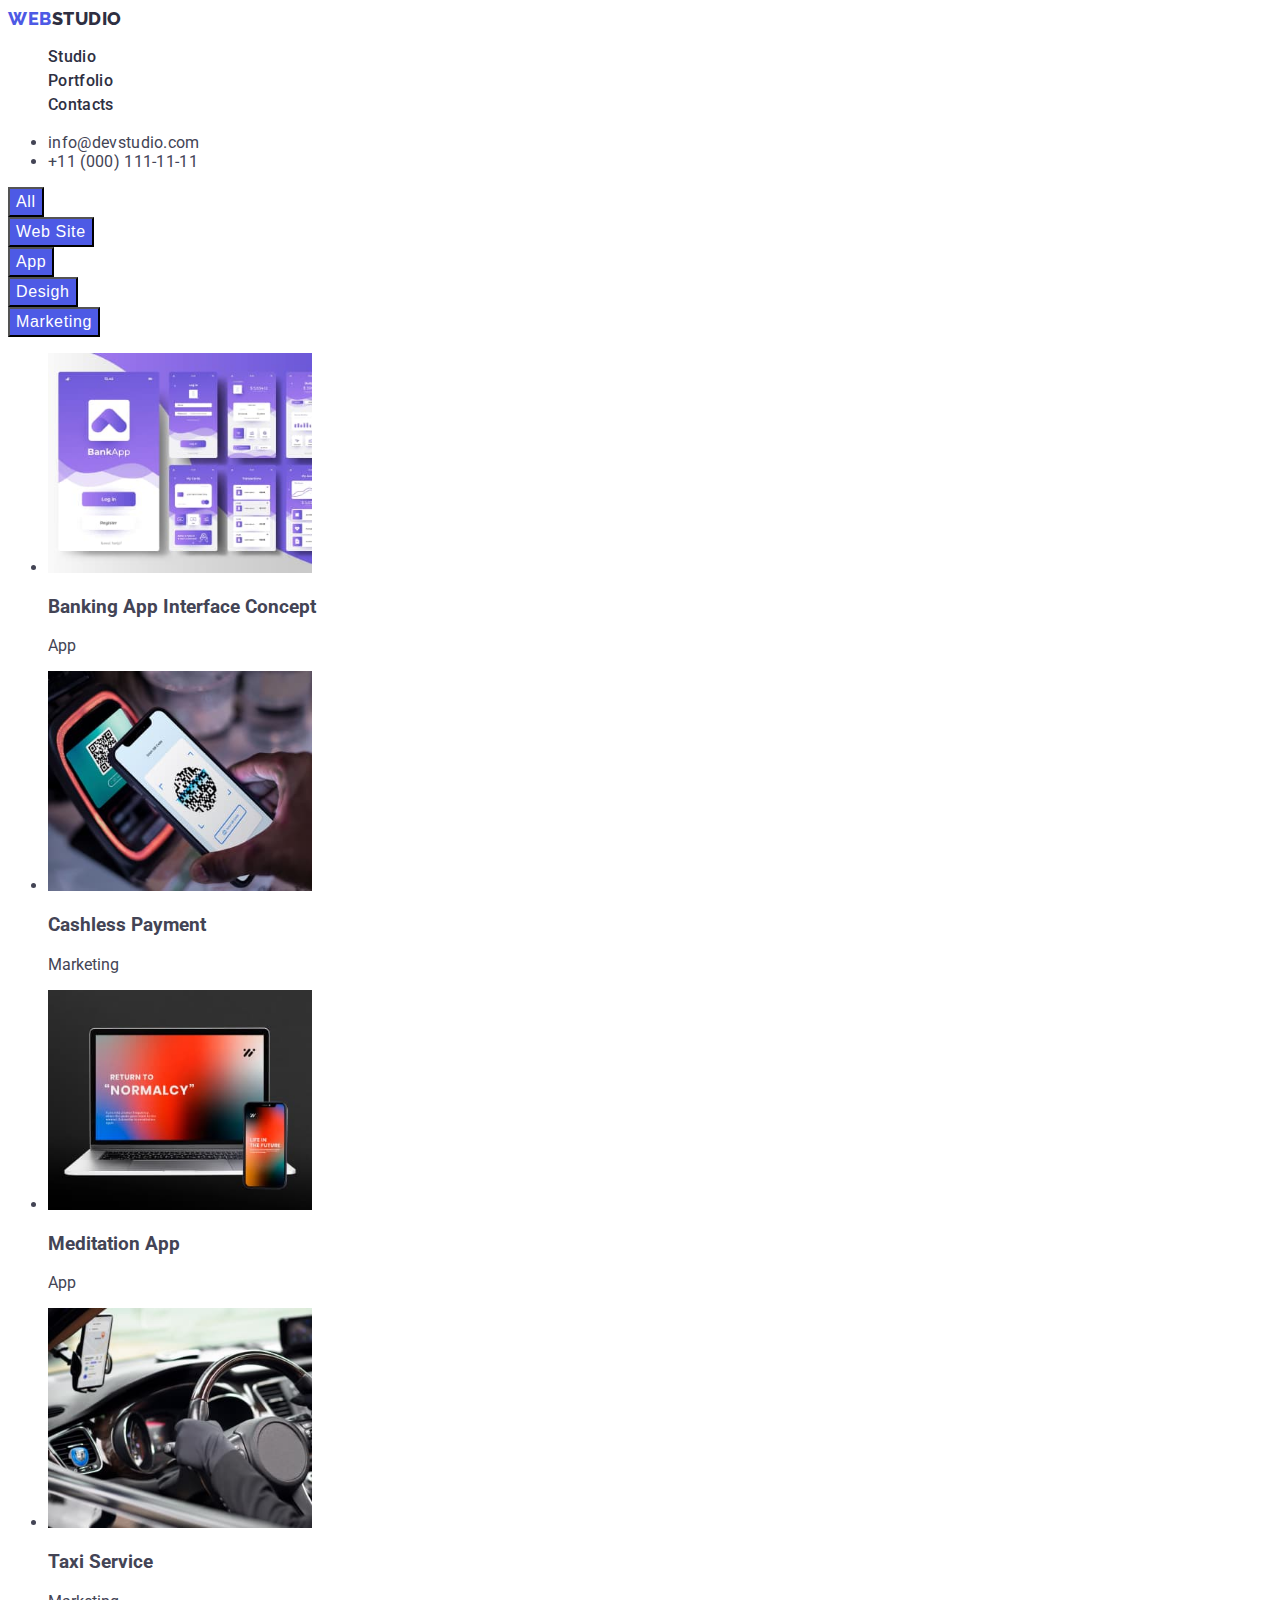
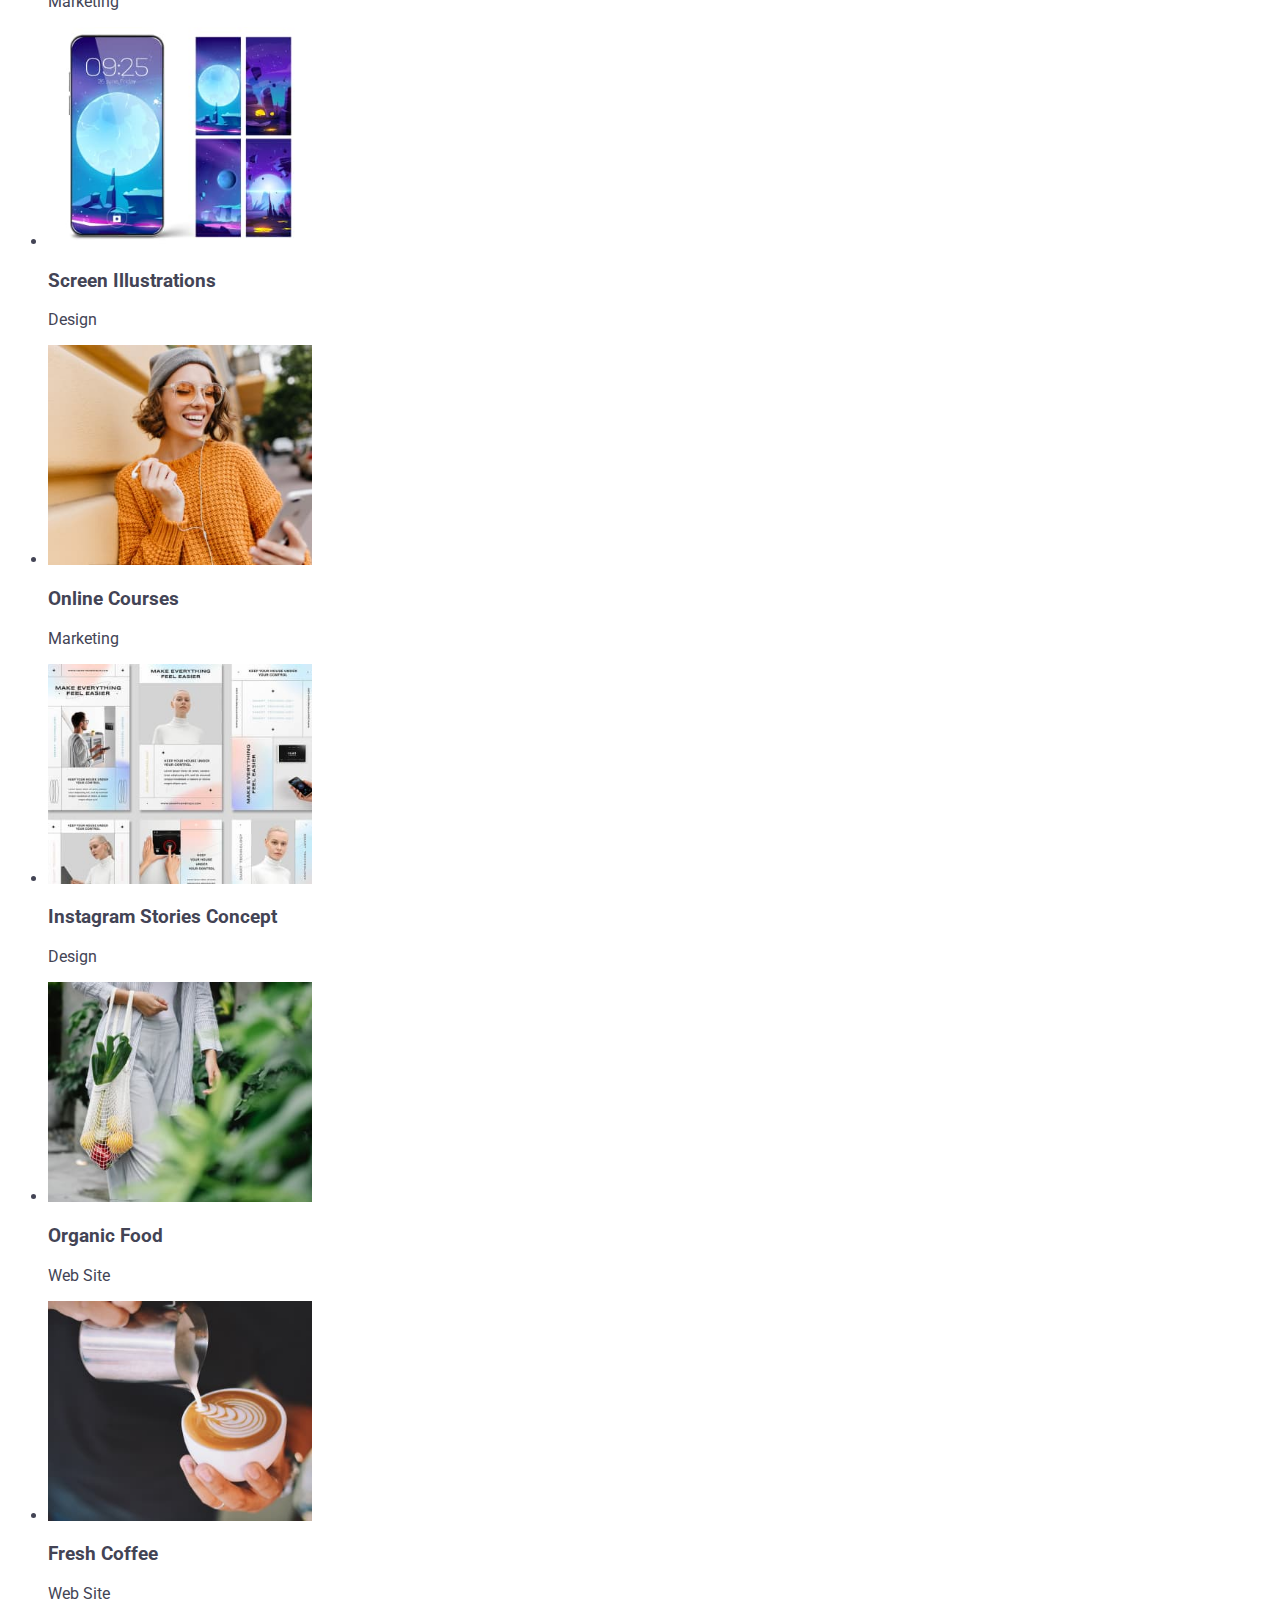
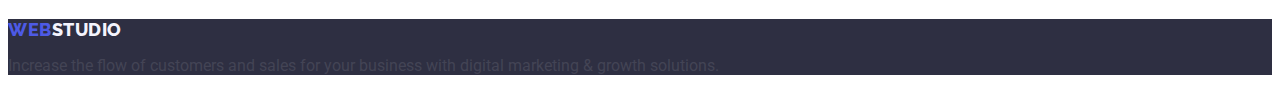
==== portfolio.html @ 15b2c668 "almost_done..." ====
<!DOCTYPE html>
<html lang="en">
  <head>
    <meta charset="UTF-8" />
    <meta http-equiv="X-UA-Compatible" content="IE=edge" />
    <meta name="viewport" content="width=device-width, initial-scale=1.0" />
    <title>Portfolio</title>
    <link rel="preconnect" href="https://fonts.googleapis.com" />
    <link rel="preconnect" href="https://fonts.gstatic.com" crossorigin />
    <link
      href="https://fonts.googleapis.com/css2?family=Raleway:wght@800&family=Roboto:wght@400;500;700&display=swap"
      rel="stylesheet"
    />
    <link rel="stylesheet" href="css/styles.css" />
  </head>
  <body>
    <!-- header section -->
    <header class="page-header">
      <nav class="navigation">
        <a class="logo link" href="./index.html"
          >Web<span class="logo_1">Studio</span></a
        >
        <ul class="list">
          <li>
            <a class="list_part link" href="http://127.0.0.1:5500/index.html"
              >Studio</a
            >
          </li>
          <li>
            <a
              class="list_part link"
              href="http://127.0.0.1:5500/portfolio.html"
              >Portfolio</a
            >
          </li>
          <li>
            <a class="list_part link" href="">Contacts</a>
          </li>
        </ul>
      </nav>
      <address class="addresses list">
        <ul>
          <li>
            <a class="menu-link link" href="mailto:info@devstudio.com"
              >info@devstudio.com</a
            >
          </li>
          <li>
            <a class="menu-link link" href="tel:+110001111111"
              >+11 (000) 111-11-11</a
            >
          </li>
        </ul>
      </address>
    </header>
    <main>
      <!-- Filter section -->
      <section class="list">
        <h1 href="#" hidden>Portfolio</h1>
        <li><button class="modal-open-btn" type="button">All</button></li>
        <li><button class="modal-open-btn" type="button">Web Site</button></li>
        <li><button class="modal-open-btn" type="button">App</button></li>
        <li><button class="modal-open-btn" type="button">Desigh</button></li>
        <li><button class="modal-open-btn" type="button">Marketing</button></li>

        <ul>
          <li>
            <img width="264" src="images/images_1.jpg" alt="Bank App" />
            <h3>Banking App Interface Concept</h3>
            <p>App</p>
          </li>
          <li>
            <img width="264" src="images/images_2.jpg" alt="Payment" />
            <h3>Cashless Payment</h3>
            <p>Marketing</p>
          </li>
          <li>
            <img width="264" src="images/images_3.jpg" alt="Meditation App" />
            <h3>Meditation App</h3>
            <p>App</p>
          </li>
        </ul>

        <ul>
          <li>
            <img width="264" src="images/img_1.jpg" alt="Taxi" />
            <h3>Taxi Service</h3>
            <p>Marketing</p>
          </li>
          <li>
            <img width="264" src="images/img_2.jpg" alt="Screen" />
            <h3>Screen Illustrations</h3>
            <p>Design</p>
          </li>
          <li>
            <img width="264" src="images/img_3.jpg" alt="Courses" />
            <h3>Online Courses</h3>
            <p>Marketing</p>
          </li>
        </ul>

        <ul>
          <li>
            <img width="264" src="images/imag_1.jpg" alt="Inst stories" />
            <h3>Instagram Stories Concept</h3>
            <p>Design</p>
          </li>
          <li>
            <img width="264" src="images/imag_2.jpg" alt="Food" />
            <h3>Organic Food</h3>
            <p>Web Site</p>
          </li>
          <li>
            <img width="264" src="images/imag_3.jpg" alt="Coffee" />
            <h3>Fresh Coffee</h3>
            <p>Web Site</p>
          </li>
        </ul>
      </section>
    </main>
    <!-- footer -->
    <footer class="footer">
      <a class="logo link" href="./index.html"
        >Web<span class="logo_1 logo_11">Studio</span></a>
      <p>
        Increase the flow of customers and sales for your business with digital
        marketing & growth solutions.
      </p>
    </footer>
  </body>
</html>
---- css/styles.css ----
:root {
  --secondaty-font-family: "Raleway", sans-serif;
  --main-font-family: "Roboto", sans-serif;
}
.list_part {
  text-decoration: none;
  font-family: var(--main-font-family);
  letter-spacing: 0.02em;
  font-weight: 500;
  font-size: 16px;
  line-height: 1.5;
  letter-spacing: 0.02em;
  color: #2e2f42;
}
.link {
  text-decoration: none;
}
.list {
  list-style: none;
}
.modal-open-btn {
  cursor: pointer;
  background: #4d5ae5;
  --main-font-family: "Roboto", sans-serif;
  font-weight: 500;
  font-size: 16px;
  line-height: 1.5;
  letter-spacing: 0.04em;
  color: #ffffff;
}


.logo {
  color: #4d5ae5;
  font-family: var(--secondaty-font-family);
  font-weight: 800;
  font-size: 18px;
  line-height: 1.17;
  letter-spacing: 0.03em;
  text-decoration: none;
  text-transform: uppercase;
}
.logo_1 {
  font-family: var(--secondaty-font-family);
  font-weight: 800;
  font-size: 18px;
  line-height: 1.17;
  letter-spacing: 0.03em;
  color: #2E2F42
}
.logo_11 {
  color: #f4f4fd
}
.menu-link {
  font-family: var(--main-font-family);
  letter-spacing: 0.02em;
  font-weight: 400;
  font-size: 16px;
  line-height: 1.5
  list-style none;
  color: #434455;
} 
.list_part:hover,
.list_part:focus {
  color: #404bbf;
}

.menu-link:hover,
.menu-link:focus {
  color: #404bbf;
}
body {
  font-family: "Roboto", sans-serif;
  color: #434455;
  background-color: #ffffff;
}

.modal-open-btn:focus,
.modal-open-btn:hover {
  background: #404bbf;
}
.addresses {
  font-style: normal;
}
.title {
  background-color:#2e2f42
}
.title-head {
  font-size: 56px;
  line-height: 1.07;
  text-align: center;
  letter-spacing: 0.02em;
  color: #ffffff;
}
.studio-item {
  font-weight: 500;
  font-size: 20px;
  line-height: 1.2;
  letter-spacing: 0.02em;
  color:#2e2f42
}
.studio-list {
  font-size: 16px;
  line-height: 1.5;
  letter-spacing: 0.02em;
}
.doing {
  font-size: 36px;
  line-height: 1.11;
  text-align: center;
  letter-spacing: 0.02em;
  text-transform: capitalize;
  color: #2e2f42;
}
.team_section {
  background-color: #F4F4FD
}
.team_item {
  font-size: 36px;
  text-align: center;
  letter-spacing: 0.02em;
  text-transform: capitalize;
  line-height: 1.11;
  color: #2e2f42;
}
.team_list {
  background-color: #FFFFFF
}
.footer {
  background-color: #2e2f42;
}
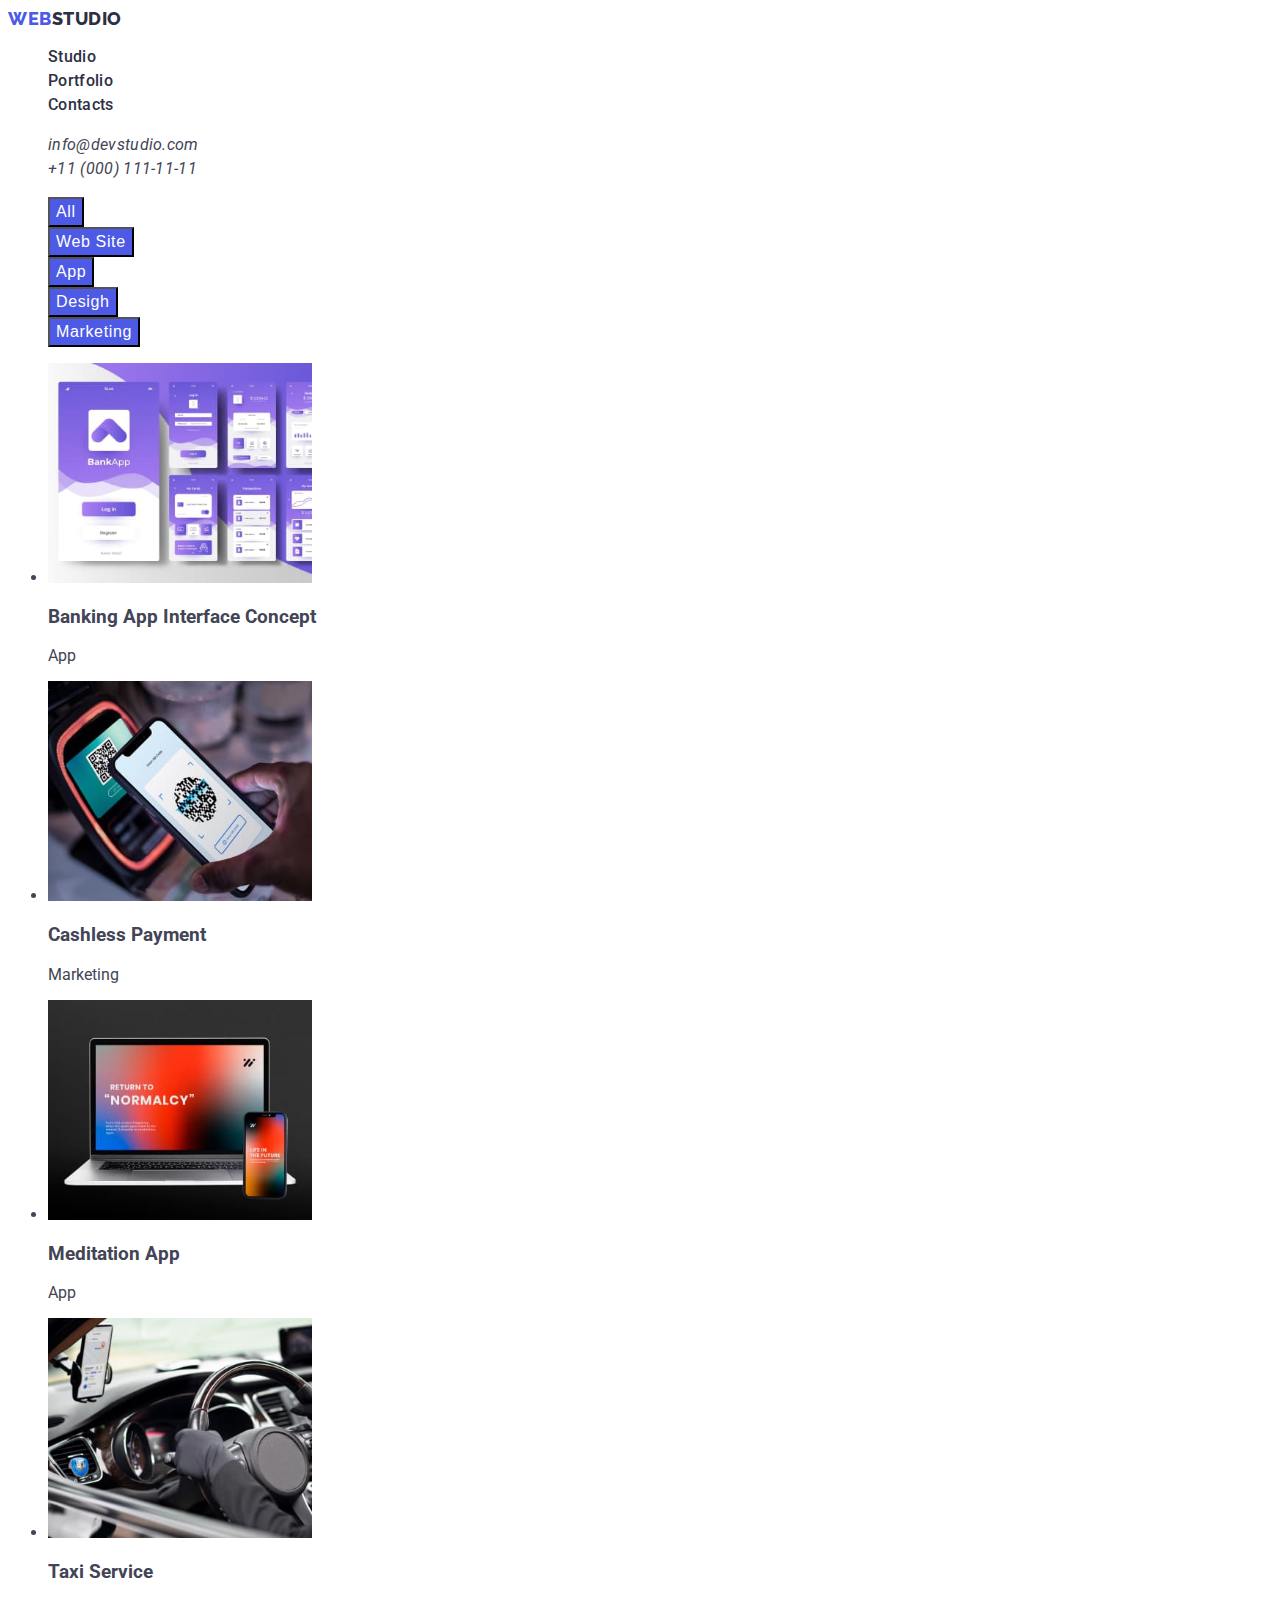
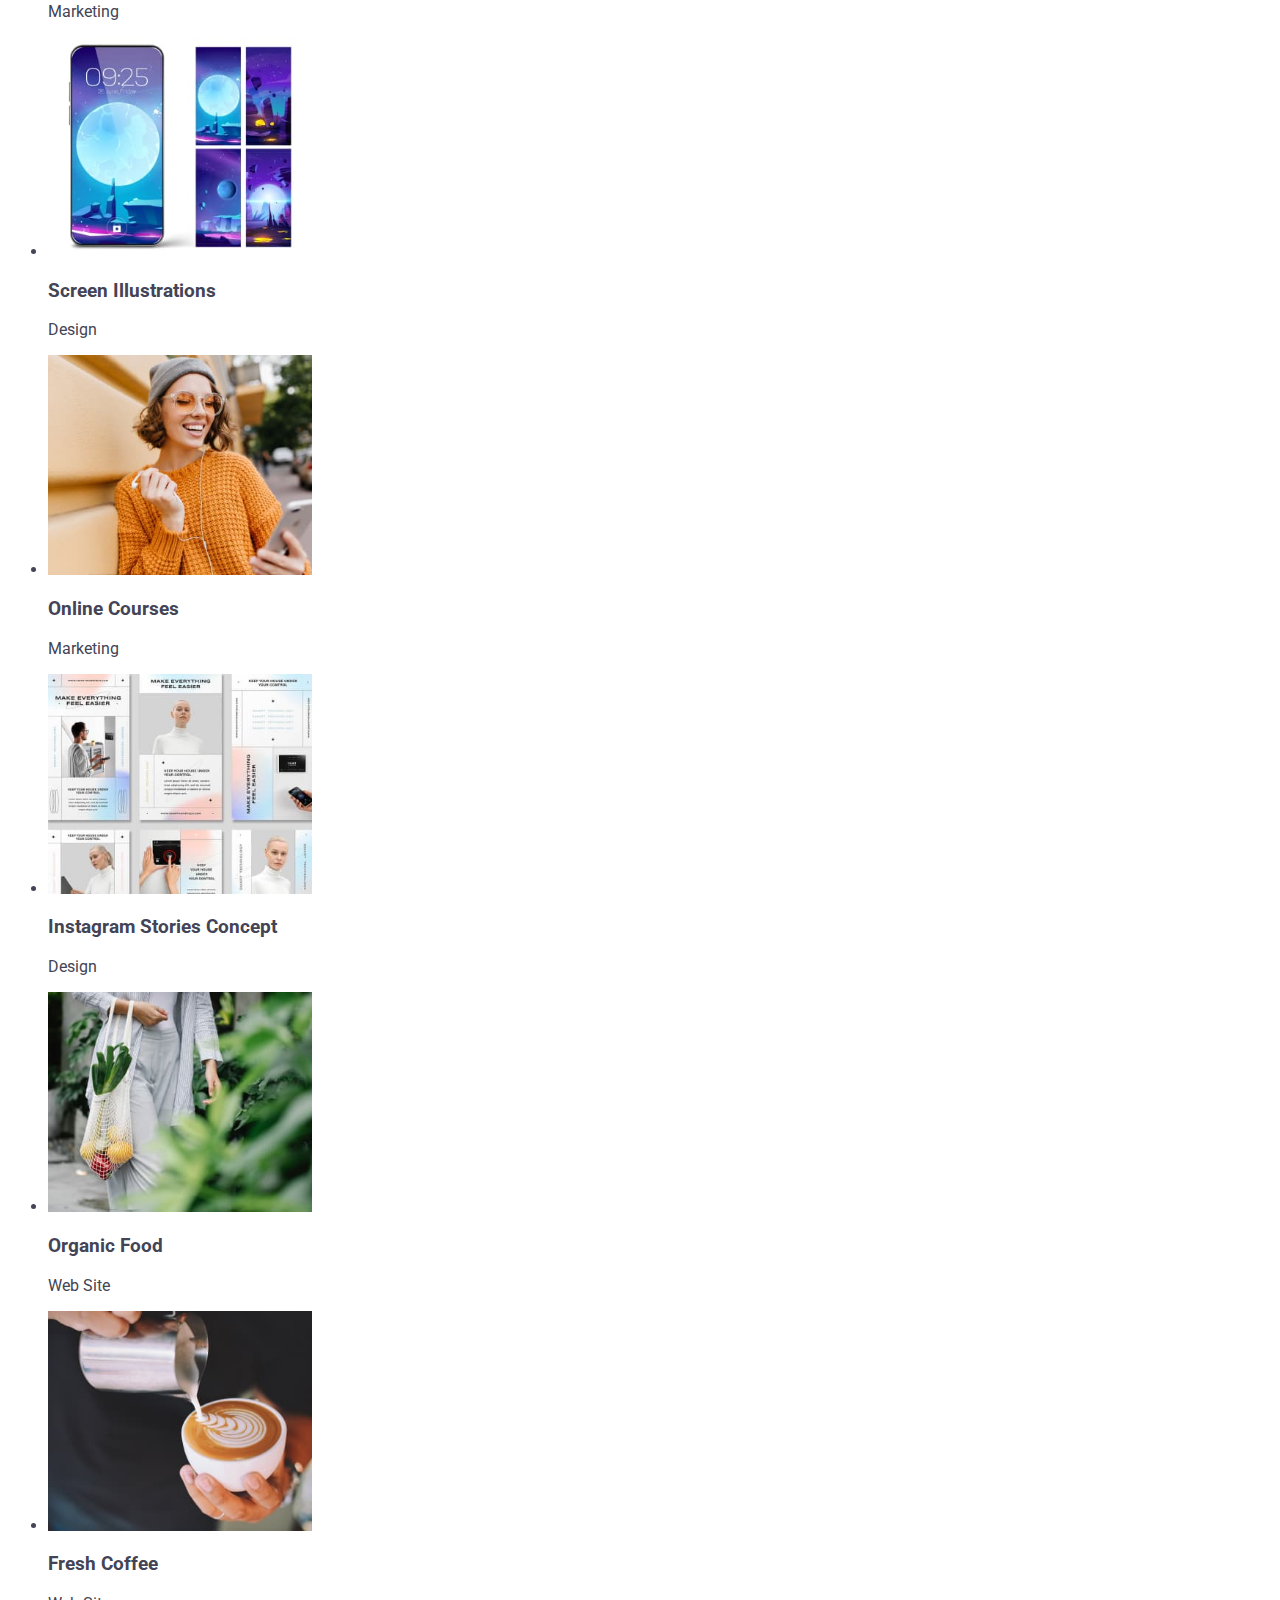
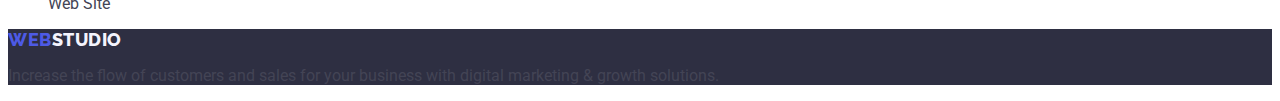
==== commit 0f33a421: "02.05.23 update" ====
--- a/portfolio.html
+++ b/portfolio.html
@@ -18,18 +18,18 @@
     <header class="page-header">
       <nav class="navigation">
         <a class="logo link" href="./index.html"
-          >Web<span class="logo_1">Studio</span></a
+          >Web<span class="logo_t">Studio</span></a
         >
         <ul class="list">
           <li>
-            <a class="list_part link" href="http://127.0.0.1:5500/index.html"
+            <a class="list_part link" href="./index.html"
               >Studio</a
             >
           </li>
           <li>
             <a
               class="list_part link"
-              href="http://127.0.0.1:5500/portfolio.html"
+              href="./portfolio.html"
               >Portfolio</a
             >
           </li>
@@ -38,14 +38,14 @@
           </li>
         </ul>
       </nav>
-      <address class="addresses list">
-        <ul>
-          <li>
+      <address>
+        <ul class="list">
+          <li class="list">
             <a class="menu-link link" href="mailto:info@devstudio.com"
               >info@devstudio.com</a
             >
           </li>
-          <li>
+          <li class="list">
             <a class="menu-link link" href="tel:+110001111111"
               >+11 (000) 111-11-11</a
             >
@@ -57,12 +57,13 @@
       <!-- Filter section -->
       <section class="list">
         <h1 href="#" hidden>Portfolio</h1>
+      <ul class="list">
         <li><button class="modal-open-btn" type="button">All</button></li>
         <li><button class="modal-open-btn" type="button">Web Site</button></li>
         <li><button class="modal-open-btn" type="button">App</button></li>
         <li><button class="modal-open-btn" type="button">Desigh</button></li>
         <li><button class="modal-open-btn" type="button">Marketing</button></li>
-
+      </ul>
         <ul>
           <li>
             <img width="264" src="images/images_1.jpg" alt="Bank App" />
@@ -121,7 +122,7 @@
     <!-- footer -->
     <footer class="footer">
       <a class="logo link" href="./index.html"
-        >Web<span class="logo_1 logo_11">Studio</span></a>
+        >Web<span class="logo_t logo_b">Studio</span></a>
       <p>
         Increase the flow of customers and sales for your business with digital
         marketing & growth solutions.
--- a/css/styles.css
+++ b/css/styles.css
@@ -29,7 +29,6 @@
   color: #ffffff;
 }
 
-
 .logo {
   color: #4d5ae5;
   font-family: var(--secondaty-font-family);
@@ -40,26 +39,25 @@
   text-decoration: none;
   text-transform: uppercase;
 }
-.logo_1 {
+.logo_t {
   font-family: var(--secondaty-font-family);
   font-weight: 800;
   font-size: 18px;
   line-height: 1.17;
   letter-spacing: 0.03em;
-  color: #2E2F42
+  color: #2e2f42;
 }
-.logo_11 {
-  color: #f4f4fd
+.logo_b {
+  color: #f4f4fd;
 }
 .menu-link {
   font-family: var(--main-font-family);
-  letter-spacing: 0.02em;
   font-weight: 400;
   font-size: 16px;
-  line-height: 1.5
-  list-style none;
+  line-height: 1.5;
+  letter-spacing: 0.02em;
   color: #434455;
-} 
+}
 .list_part:hover,
 .list_part:focus {
   color: #404bbf;
@@ -70,7 +68,7 @@
   color: #404bbf;
 }
 body {
-  font-family: "Roboto", sans-serif;
+  font-family: var(--main-font-family);
   color: #434455;
   background-color: #ffffff;
 }
@@ -79,11 +77,9 @@
 .modal-open-btn:hover {
   background: #404bbf;
 }
-.addresses {
-  font-style: normal;
-}
+
 .title {
-  background-color:#2e2f42
+  background-color: #2e2f42;
 }
 .title-head {
   font-size: 56px;
@@ -97,7 +93,7 @@
   font-size: 20px;
   line-height: 1.2;
   letter-spacing: 0.02em;
-  color:#2e2f42
+  color: #2e2f42;
 }
 .studio-list {
   font-size: 16px;
@@ -113,7 +109,7 @@
   color: #2e2f42;
 }
 .team_section {
-  background-color: #F4F4FD
+  background-color: #f4f4fd;
 }
 .team_item {
   font-size: 36px;
@@ -124,8 +120,8 @@
   color: #2e2f42;
 }
 .team_list {
-  background-color: #FFFFFF
+  background-color: #ffffff;
 }
 .footer {
   background-color: #2e2f42;
-}+}
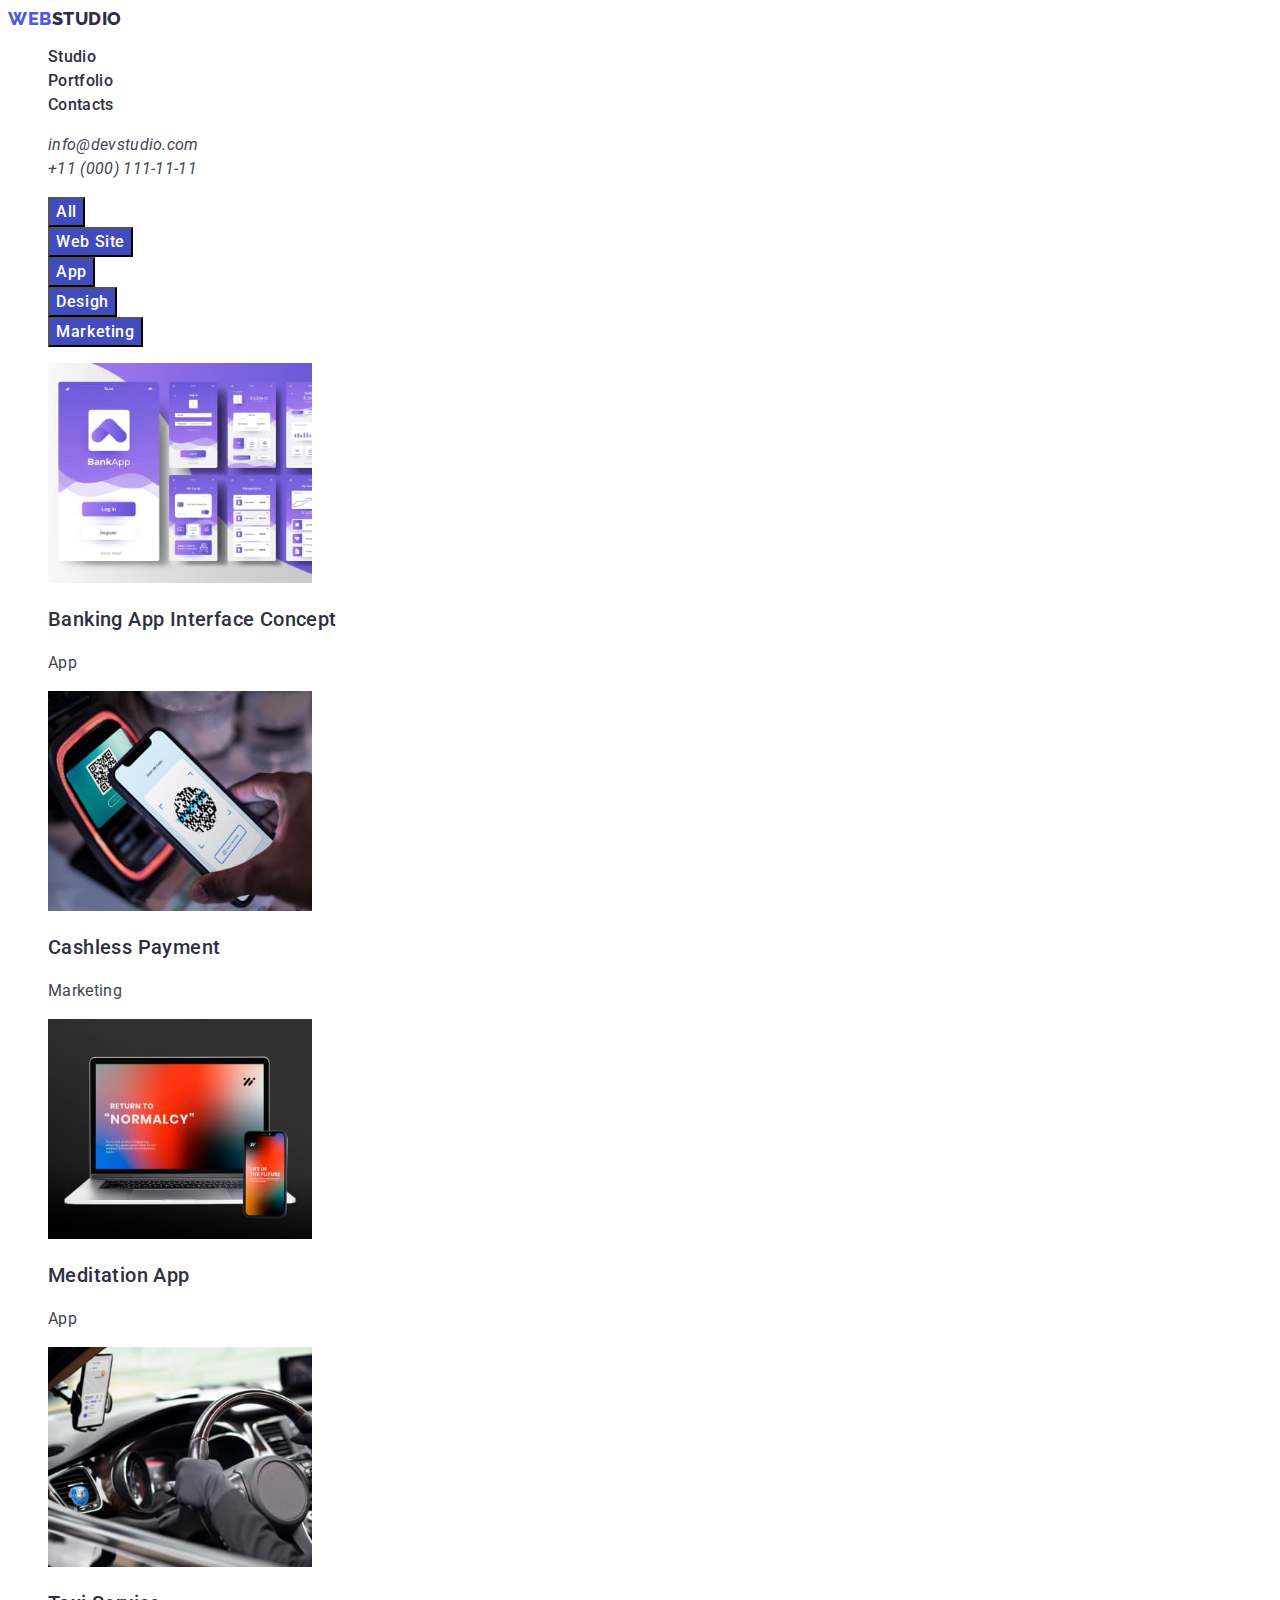
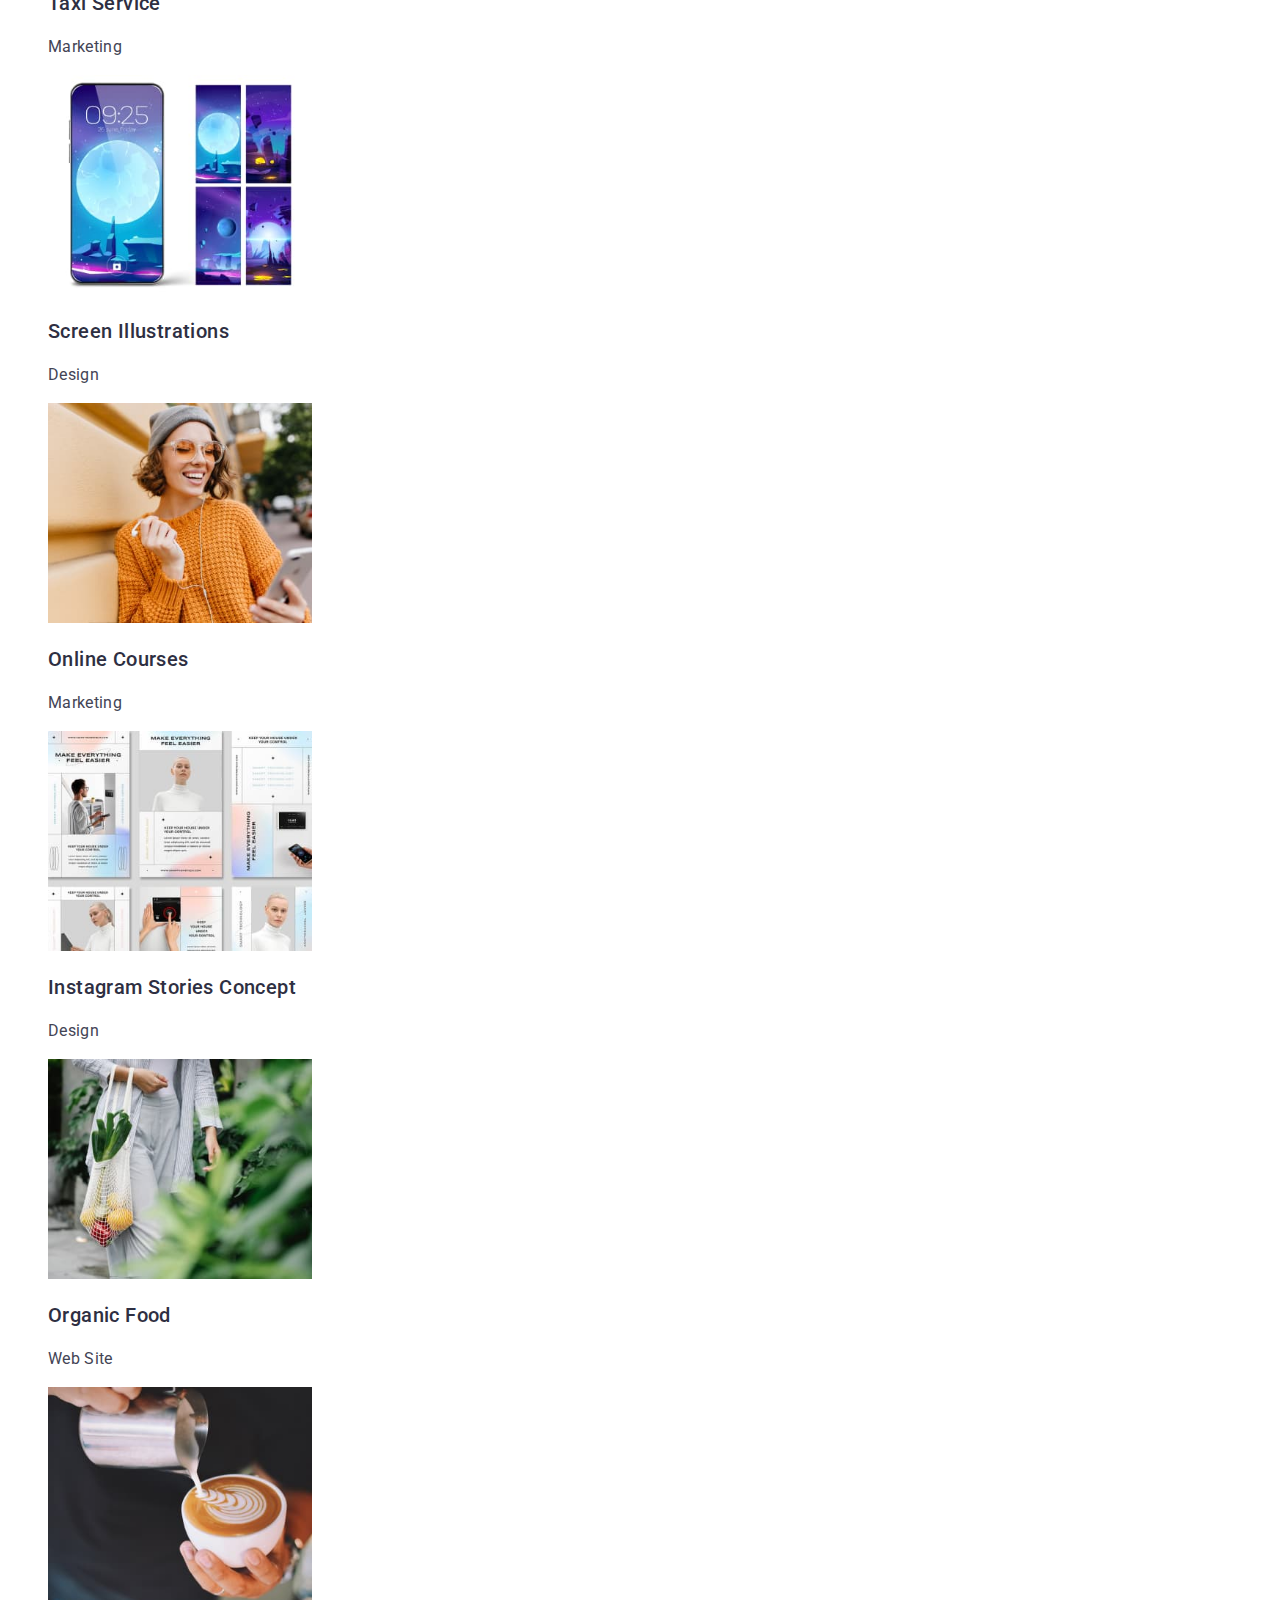
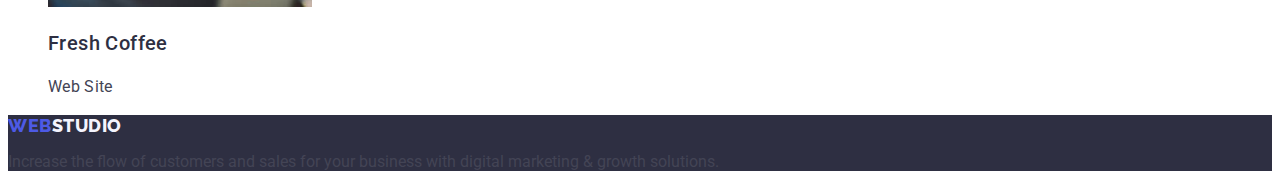
==== commit 64c323e6: "pre-update" ====
--- a/portfolio.html
+++ b/portfolio.html
@@ -22,16 +22,10 @@
         >
         <ul class="list">
           <li>
-            <a class="list_part link" href="./index.html"
-              >Studio</a
-            >
+            <a class="list_part link" href="./index.html">Studio</a>
           </li>
           <li>
-            <a
-              class="list_part link"
-              href="./portfolio.html"
-              >Portfolio</a
-            >
+            <a class="list_part link" href="./portfolio.html">Portfolio</a>
           </li>
           <li>
             <a class="list_part link" href="">Contacts</a>
@@ -57,64 +51,82 @@
       <!-- Filter section -->
       <section class="list">
         <h1 href="#" hidden>Portfolio</h1>
-      <ul class="list">
-        <li><button class="modal-open-btn" type="button">All</button></li>
-        <li><button class="modal-open-btn" type="button">Web Site</button></li>
-        <li><button class="modal-open-btn" type="button">App</button></li>
-        <li><button class="modal-open-btn" type="button">Desigh</button></li>
-        <li><button class="modal-open-btn" type="button">Marketing</button></li>
-      </ul>
-        <ul>
+        <ul class="list">
+          <li><button class="modal-open-btn" type="button">All</button></li>
           <li>
-            <img width="264" src="images/images_1.jpg" alt="Bank App" />
-            <h3>Banking App Interface Concept</h3>
-            <p>App</p>
+            <button class="modal-open-btn" type="button">Web Site</button>
+          </li>
+          <li><button class="modal-open-btn" type="button">App</button></li>
+          <li><button class="modal-open-btn" type="button">Desigh</button></li>
+          <li>
+            <button class="modal-open-btn" type="button">Marketing</button>
+          </li>
+        </ul>
+        <!-- 3 element -->
+        <ul class="list">
+          <li>
+            <a class="link" href=""><img width="264" src="images/images_1.jpg" alt="Bank App" /></a>
+            
+            <h3 class="studio-item">Banking App Interface Concept</h3>
+            <p class="studio-list">App</p>
           </li>
           <li>
-            <img width="264" src="images/images_2.jpg" alt="Payment" />
-            <h3>Cashless Payment</h3>
-            <p>Marketing</p>
+            <a class="link" href=""
+              ><img width="264" src="images/images_2.jpg" alt="Payment"
+            /></a>
+            <h3 class="studio-item">Cashless Payment</h3>
+            <p class="studio-list">Marketing</p>
           </li>
           <li>
-            <img width="264" src="images/images_3.jpg" alt="Meditation App" />
-            <h3>Meditation App</h3>
-            <p>App</p>
+            <a class="link" href=""
+              ><img width="264" src="images/images_3.jpg" alt="Meditation App"
+            /></a>
+
+            <h3 class="studio-item">Meditation App</h3>
+            <p class="studio-list">App</p>
           </li>
-        </ul>
 
-        <ul>
           <li>
-            <img width="264" src="images/img_1.jpg" alt="Taxi" />
-            <h3>Taxi Service</h3>
-            <p>Marketing</p>
+            <a class="link" href=""><img width="264" src="images/img_1.jpg" alt="Taxi" /></a>
+
+            <h3 class="studio-item">Taxi Service</h3>
+            <p class="studio-list">Marketing</p>
           </li>
           <li>
-            <img width="264" src="images/img_2.jpg" alt="Screen" />
-            <h3>Screen Illustrations</h3>
-            <p>Design</p>
+            <a class="link" href=""
+              ><img width="264" src="images/img_2.jpg" alt="Screen"
+            /></a>
+            <h3 class="studio-item">Screen Illustrations</h3>
+            <p class="studio-list">Design</p>
           </li>
           <li>
-            <img width="264" src="images/img_3.jpg" alt="Courses" />
-            <h3>Online Courses</h3>
-            <p>Marketing</p>
+            <a class="link" href=""
+              ><img width="264" src="images/img_3.jpg" alt="Courses"
+            /></a>
+            <h3 class="studio-item">Online Courses</h3>
+            <p class="studio-list">Marketing</p>
           </li>
-        </ul>
 
-        <ul>
           <li>
-            <img width="264" src="images/imag_1.jpg" alt="Inst stories" />
-            <h3>Instagram Stories Concept</h3>
-            <p>Design</p>
+            <a class="link" href=""
+              ><img width="264" src="images/imag_1.jpg" alt="Inst stories"
+            /></a>
+            <h3 class="studio-item">Instagram Stories Concept</h3>
+            <p class="studio-list">Design</p>
           </li>
           <li>
-            <img width="264" src="images/imag_2.jpg" alt="Food" />
-            <h3>Organic Food</h3>
-            <p>Web Site</p>
+            <a class="link" href=""
+              ><img width="264" src="images/imag_2.jpg" alt="Food"
+            /></a>
+            <h3 class="studio-item">Organic Food</h3>
+            <p class="studio-list">Web Site</p>
           </li>
           <li>
-            <img width="264" src="images/imag_3.jpg" alt="Coffee" />
-            <h3>Fresh Coffee</h3>
-            <p>Web Site</p>
+            <a class="link" href=""
+              ><img width="264" src="images/imag_3.jpg" alt="Coffee"
+            /></a>
+            <h3 class="studio-item">Fresh Coffee</h3>
+            <p class="studio-list">Web Site</p>
           </li>
         </ul>
       </section>
@@ -122,7 +134,8 @@
     <!-- footer -->
     <footer class="footer">
       <a class="logo link" href="./index.html"
-        >Web<span class="logo_t logo_b">Studio</span></a>
+        >Web<span class="logo_t logo_b">Studio</span></a
+      >
       <p>
         Increase the flow of customers and sales for your business with digital
         marketing & growth solutions.
--- a/css/styles.css
+++ b/css/styles.css
@@ -1,6 +1,8 @@
 :root {
   --secondaty-font-family: "Raleway", sans-serif;
   --main-font-family: "Roboto", sans-serif;
+  --color-btn:  #4d5ae5;
+  --background-btn: #F4F4FD;
 }
 .list_part {
   text-decoration: none;
@@ -20,8 +22,10 @@
 }
 .modal-open-btn {
   cursor: pointer;
-  background: #4d5ae5;
-  --main-font-family: "Roboto", sans-serif;
+  color: var(--color-btn);
+  background-color: var(--background-btn);
+  font-family: var(--main-font-family);
+  background-color: #404BBF;
   font-weight: 500;
   font-size: 16px;
   line-height: 1.5;
@@ -100,6 +104,9 @@
   line-height: 1.5;
   letter-spacing: 0.02em;
 }
+.address {
+  font-style: normal;
+}
 .doing {
   font-size: 36px;
   line-height: 1.11;
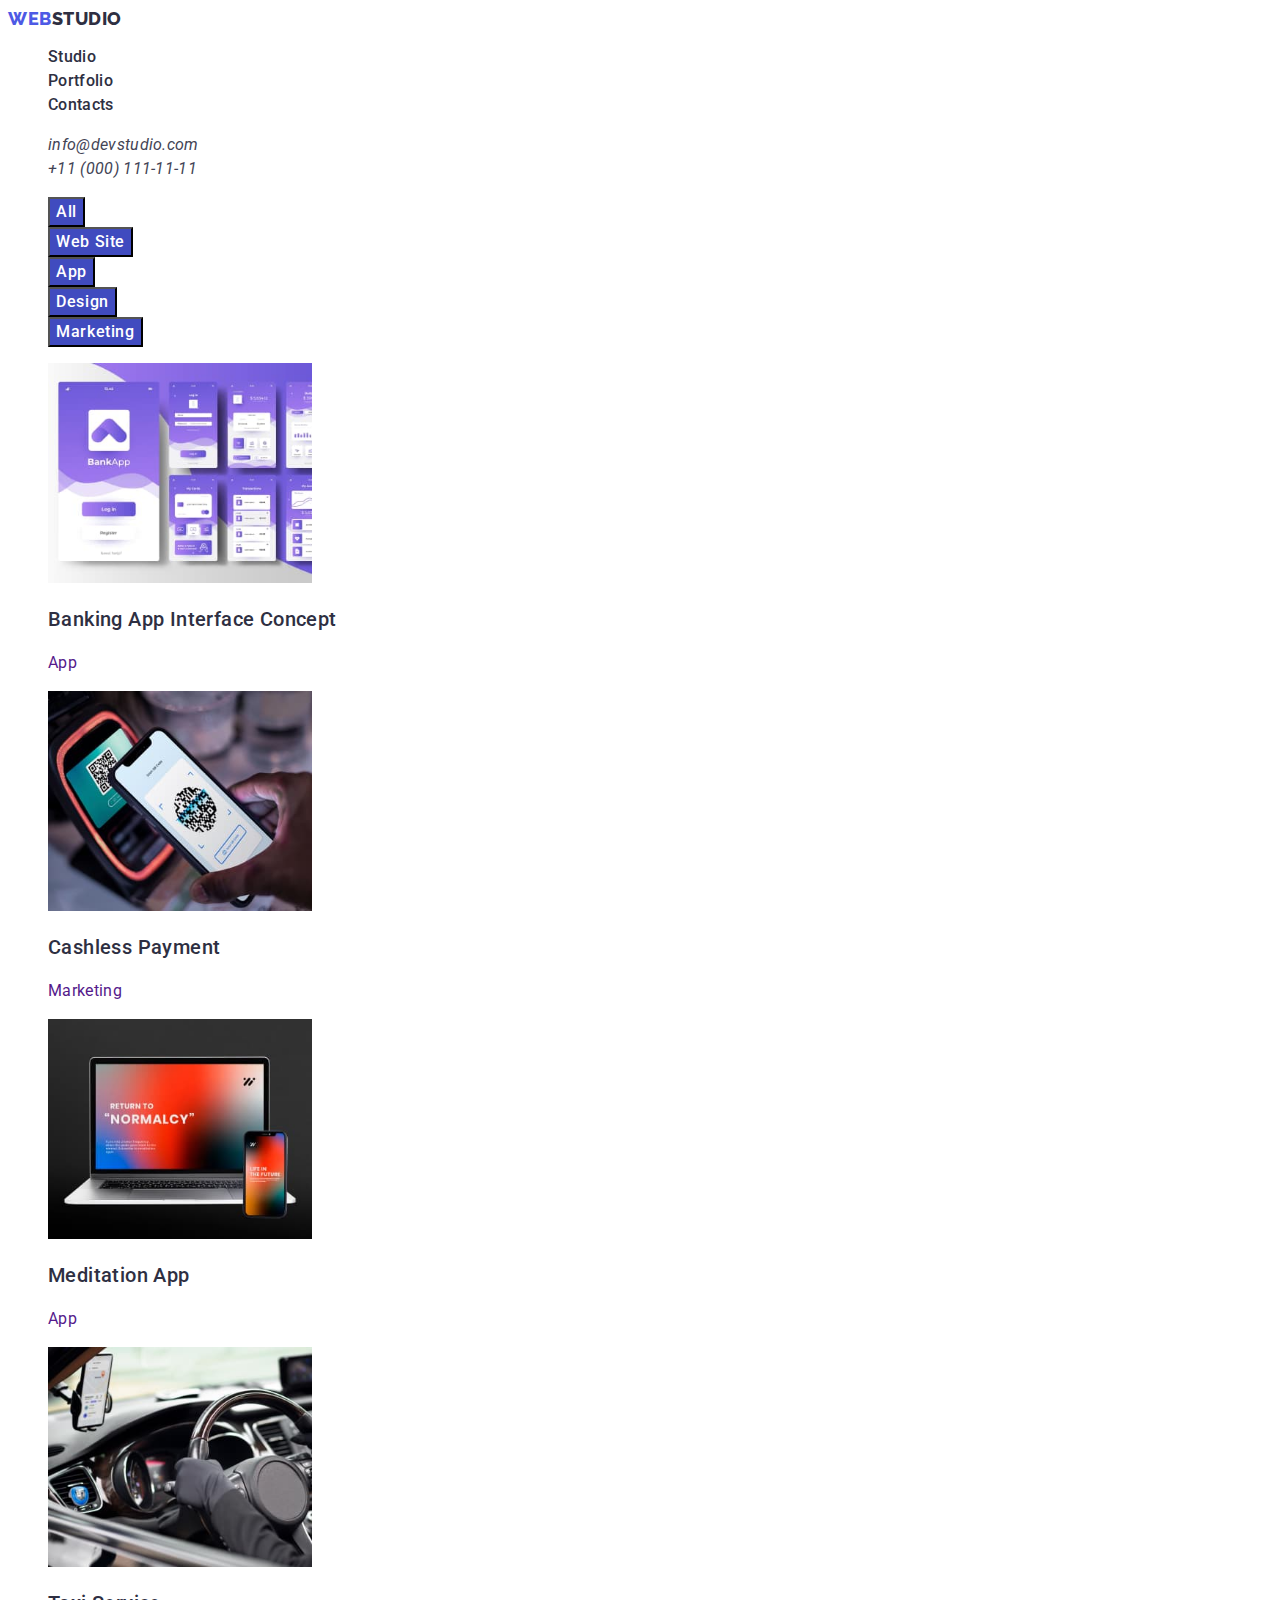
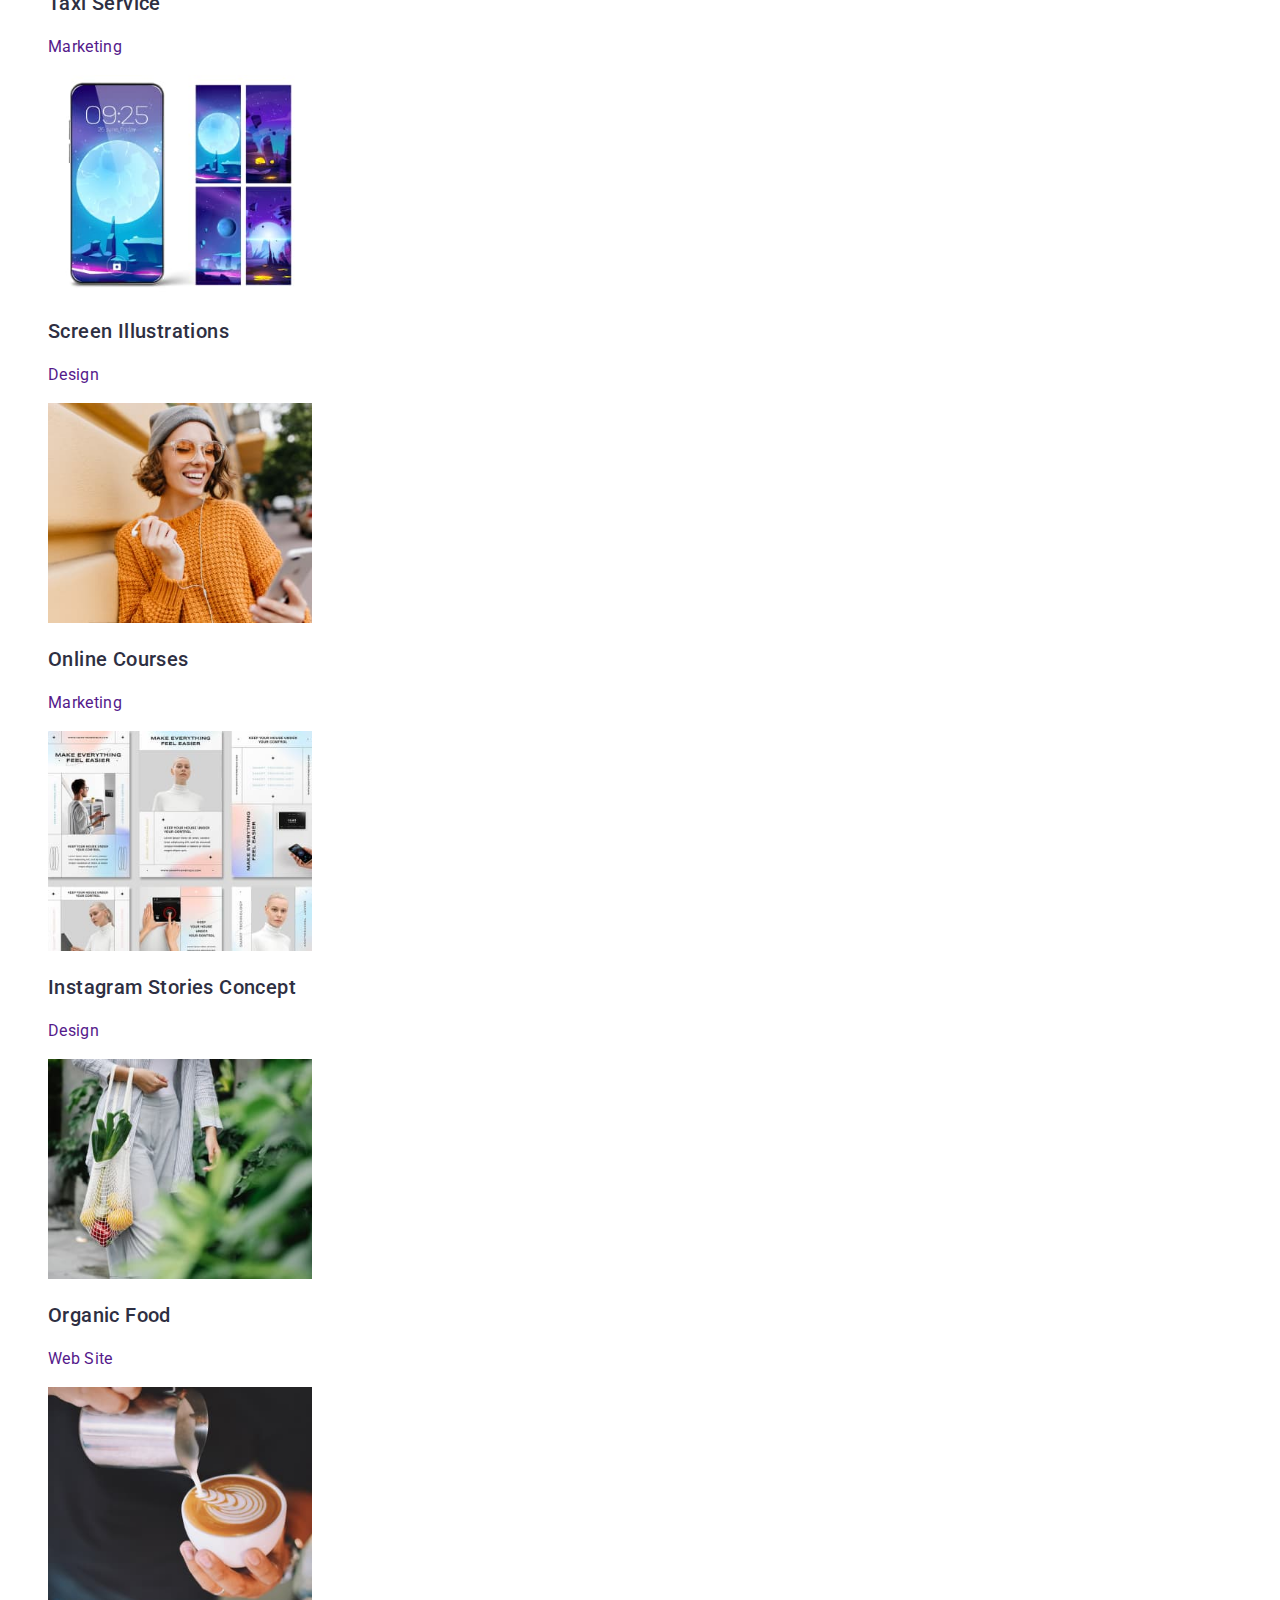
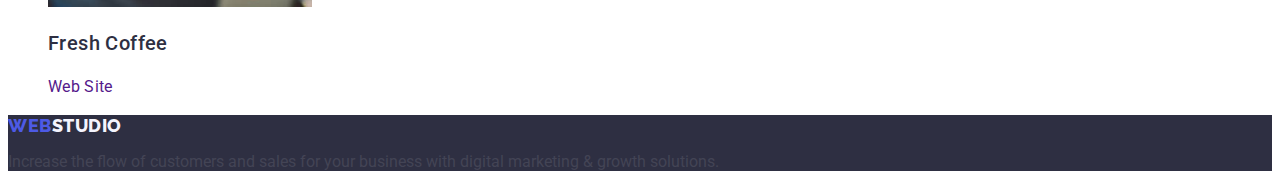
==== commit cb32d022: "pre-pre-update" ====
--- a/portfolio.html
+++ b/portfolio.html
@@ -57,7 +57,7 @@
             <button class="modal-open-btn" type="button">Web Site</button>
           </li>
           <li><button class="modal-open-btn" type="button">App</button></li>
-          <li><button class="modal-open-btn" type="button">Desigh</button></li>
+          <li><button class="modal-open-btn" type="button">Design</button></li>
           <li>
             <button class="modal-open-btn" type="button">Marketing</button>
           </li>
@@ -65,68 +65,79 @@
         <!-- 3 element -->
         <ul class="list">
           <li>
-            <a class="link" href=""><img width="264" src="images/images_1.jpg" alt="Bank App" /></a>
+            <a class="link" href=""
+              ><img width="264" src="images/images_1.jpg" alt="Bank App"/>
             
-            <h3 class="studio-item">Banking App Interface Concept</h3>
-            <p class="studio-list">App</p>
+
+             <h3 class="studio-item">Banking App Interface Concept</h3>
+             <p class="studio-list">App</p>
+            </a>
           </li>
           <li>
             <a class="link" href=""
-              ><img width="264" src="images/images_2.jpg" alt="Payment"
-            /></a>
-            <h3 class="studio-item">Cashless Payment</h3>
-            <p class="studio-list">Marketing</p>
+              ><img width="264" src="images/images_2.jpg" alt="Payment"/>
+            
+             <h3 class="studio-item">Cashless Payment</h3>
+             <p class="studio-list">Marketing</p>
+            </a>
           </li>
           <li>
             <a class="link" href=""
-              ><img width="264" src="images/images_3.jpg" alt="Meditation App"
-            /></a>
+              ><img width="264" src="images/images_3.jpg" alt="Meditation App"/>
+            
 
-            <h3 class="studio-item">Meditation App</h3>
-            <p class="studio-list">App</p>
-          </li>
-
-          <li>
-            <a class="link" href=""><img width="264" src="images/img_1.jpg" alt="Taxi" /></a>
-
-            <h3 class="studio-item">Taxi Service</h3>
-            <p class="studio-list">Marketing</p>
-          </li>
-          <li>
-            <a class="link" href=""
-              ><img width="264" src="images/img_2.jpg" alt="Screen"
-            /></a>
-            <h3 class="studio-item">Screen Illustrations</h3>
-            <p class="studio-list">Design</p>
-          </li>
-          <li>
-            <a class="link" href=""
-              ><img width="264" src="images/img_3.jpg" alt="Courses"
-            /></a>
-            <h3 class="studio-item">Online Courses</h3>
-            <p class="studio-list">Marketing</p>
+             <h3 class="studio-item">Meditation App</h3>
+             <p class="studio-list">App</p>
+            </a>
           </li>
 
           <li>
             <a class="link" href=""
-              ><img width="264" src="images/imag_1.jpg" alt="Inst stories"
-            /></a>
-            <h3 class="studio-item">Instagram Stories Concept</h3>
-            <p class="studio-list">Design</p>
+              ><img width="264" src="images/img_1.jpg" alt="Taxi"/>
+            
+
+             <h3 class="studio-item">Taxi Service</h3>
+             <p class="studio-list">Marketing</p>
+            </a>
           </li>
           <li>
             <a class="link" href=""
-              ><img width="264" src="images/imag_2.jpg" alt="Food"
-            /></a>
-            <h3 class="studio-item">Organic Food</h3>
-            <p class="studio-list">Web Site</p>
+              ><img width="264" src="images/img_2.jpg" alt="Screen"/>
+            
+             <h3 class="studio-item">Screen Illustrations</h3>
+             <p class="studio-list">Design</p>
+            </a>
           </li>
           <li>
             <a class="link" href=""
-              ><img width="264" src="images/imag_3.jpg" alt="Coffee"
-            /></a>
-            <h3 class="studio-item">Fresh Coffee</h3>
-            <p class="studio-list">Web Site</p>
+              ><img width="264" src="images/img_3.jpg" alt="Courses"/>
+            
+             <h3 class="studio-item">Online Courses</h3>
+             <p class="studio-list">Marketing</p>
+            </a>
+          </li>
+
+          <li>
+            <a class="link" href=""
+              ><img width="264" src="images/imag_1.jpg" alt="Inst stories"/>
+            
+             <h3 class="studio-item">Instagram Stories Concept</h3>
+             <p class="studio-list">Design</p>
+            </a>
+          </li>
+          <li>
+            <a class="link" href=""
+              ><img width="264" src="images/imag_2.jpg" alt="Food"/>
+            
+             <h3 class="studio-item">Organic Food</h3>
+             <p class="studio-list">Web Site</p>
+            </a>
+          </li>
+          <li>
+            <a class="link" href=""><img width="264" src="images/imag_3.jpg" alt="Coffee"/>
+             <h3 class="studio-item">Fresh Coffee</h3>
+             <p class="studio-list">Web Site</p>
+            </a>
           </li>
         </ul>
       </section>
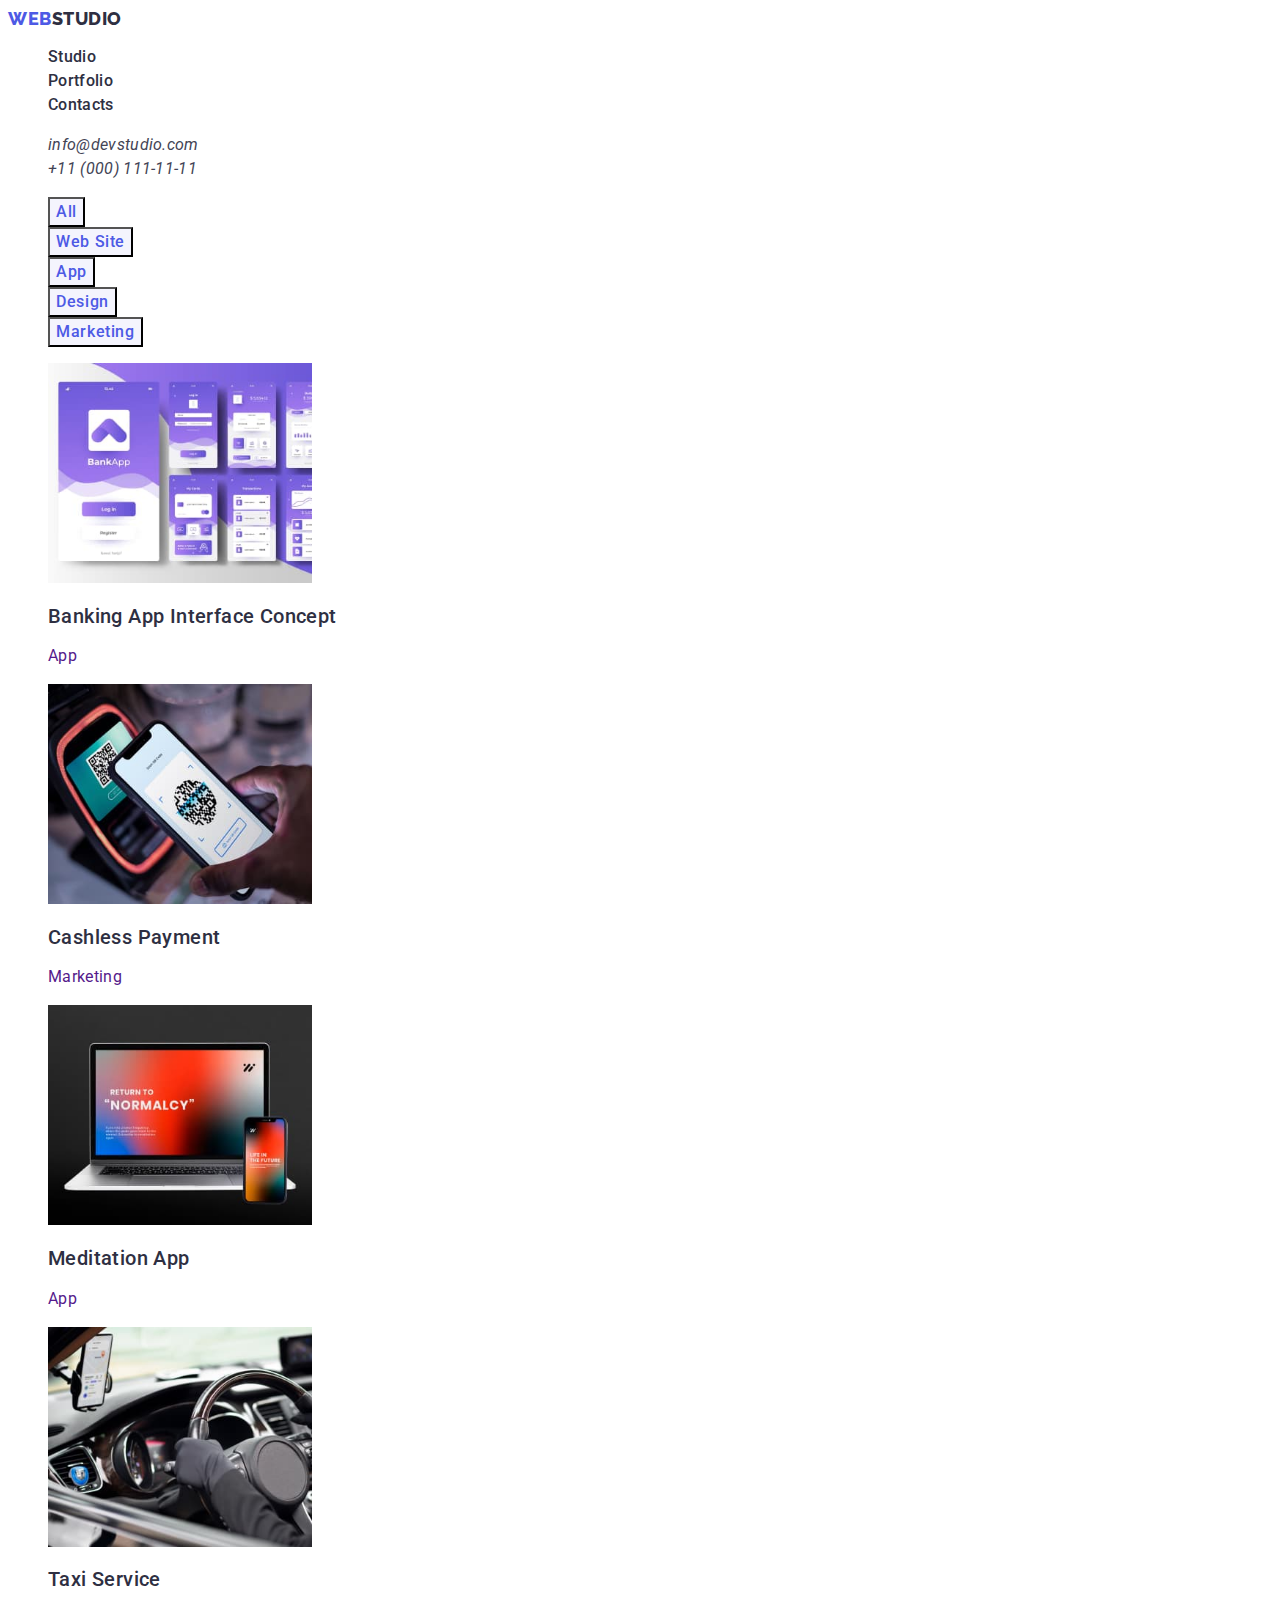
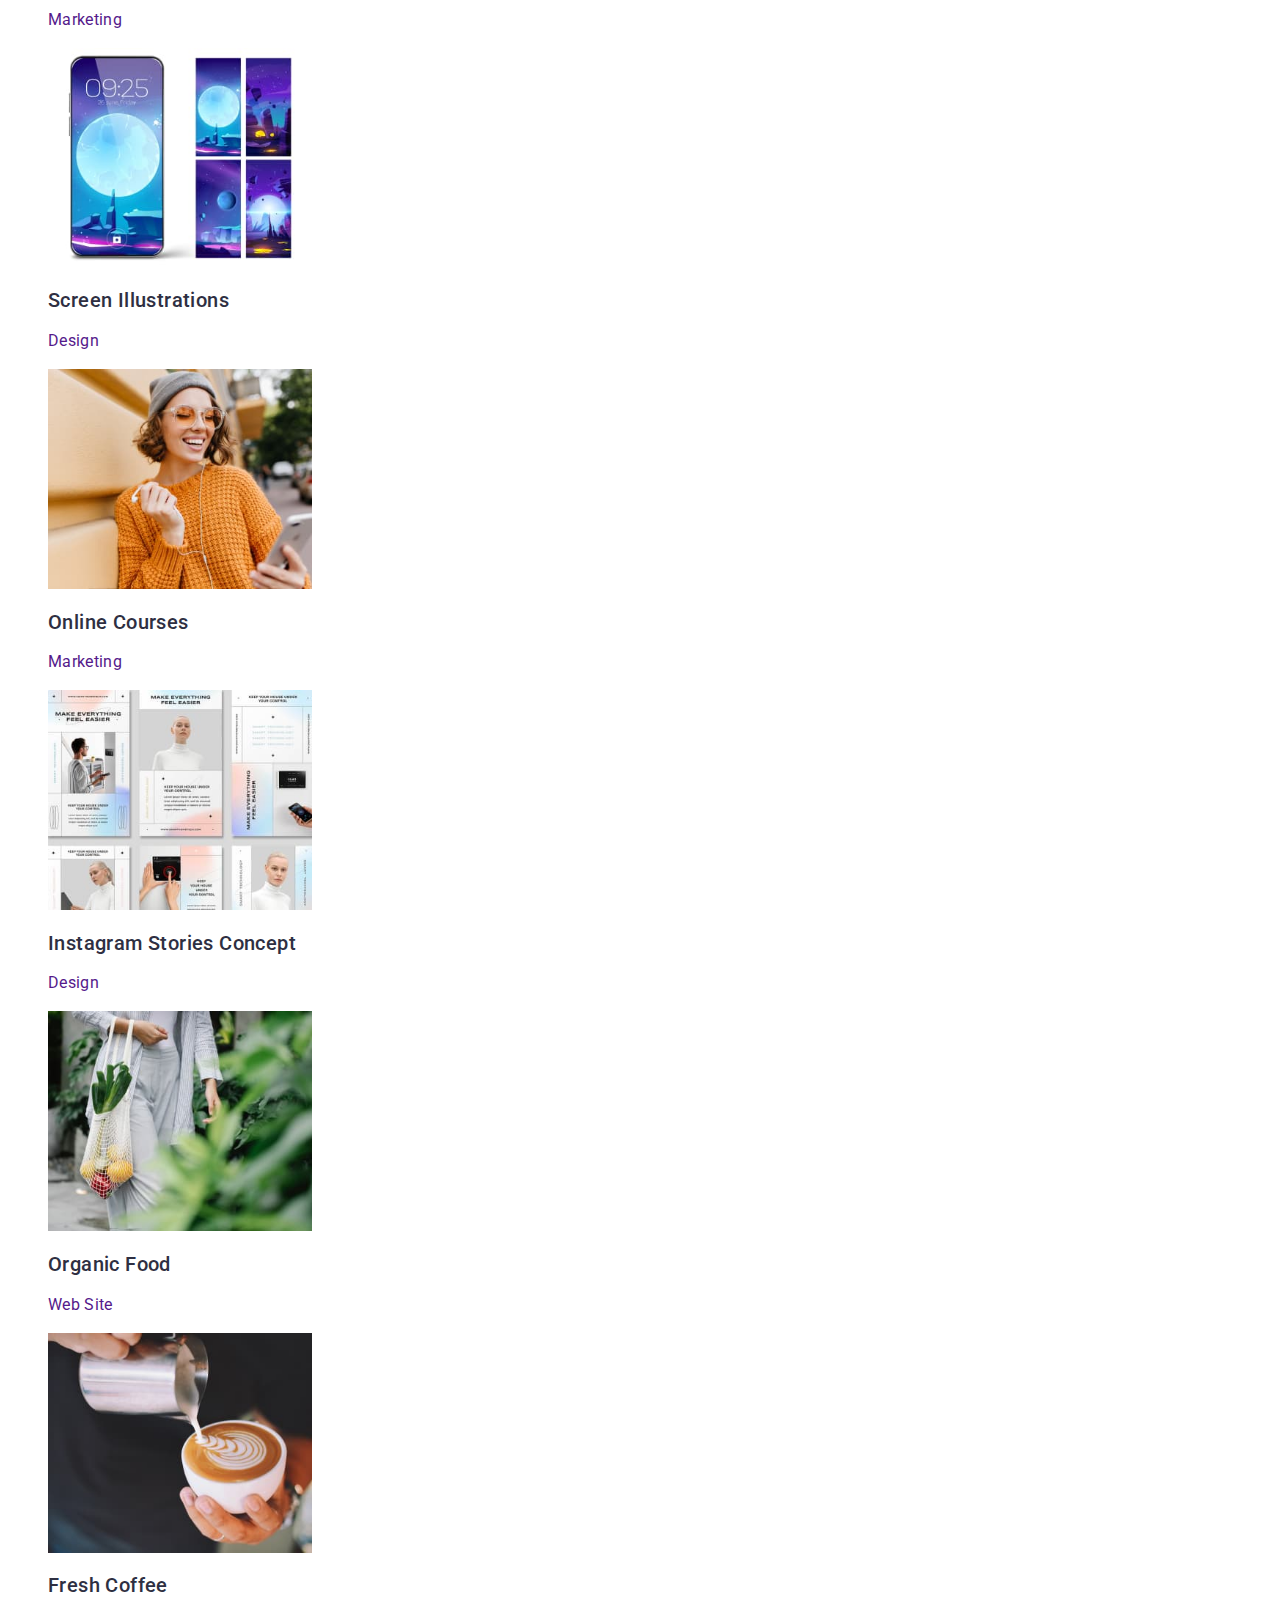
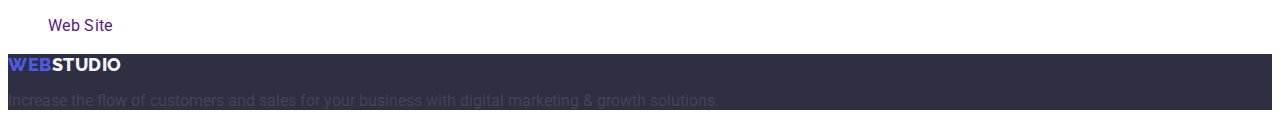
==== commit cf1fe93a: "image_update" ====
--- a/portfolio.html
+++ b/portfolio.html
@@ -65,78 +65,79 @@
         <!-- 3 element -->
         <ul class="list">
           <li>
-            <a class="link" href=""
-              ><img width="264" src="images/images_1.jpg" alt="Bank App"/>
-            
-
-             <h3 class="studio-item">Banking App Interface Concept</h3>
-             <p class="studio-list">App</p>
+            <a class="link" href="">
+              <img width="264" src="./images/images_1.jpg" alt="Bank App" />
+              <h2 class="studio-item">Banking App Interface Concept</h2>
+              <p class="studio-list">App</p>
             </a>
           </li>
           <li>
             <a class="link" href=""
-              ><img width="264" src="images/images_2.jpg" alt="Payment"/>
-            
-             <h3 class="studio-item">Cashless Payment</h3>
-             <p class="studio-list">Marketing</p>
+              ><img width="264" src="./images/images_2.jpg" alt="Payment" />
+
+              <h2 class="studio-item">Cashless Payment</h2>
+              <p class="studio-list">Marketing</p>
             </a>
           </li>
           <li>
             <a class="link" href=""
-              ><img width="264" src="images/images_3.jpg" alt="Meditation App"/>
-            
+              ><img
+                width="264"
+                src="./images/images_3.jpg"
+                alt="Meditation App"
+              />
 
-             <h3 class="studio-item">Meditation App</h3>
-             <p class="studio-list">App</p>
+              <h2 class="studio-item">Meditation App</h2>
+              <p class="studio-list">App</p>
             </a>
           </li>
 
           <li>
             <a class="link" href=""
-              ><img width="264" src="images/img_1.jpg" alt="Taxi"/>
-            
+              ><img width="264" src="./images/img_1.jpg" alt="Taxi" />
 
-             <h3 class="studio-item">Taxi Service</h3>
-             <p class="studio-list">Marketing</p>
+              <h2 class="studio-item">Taxi Service</h2>
+              <p class="studio-list">Marketing</p>
             </a>
           </li>
           <li>
             <a class="link" href=""
-              ><img width="264" src="images/img_2.jpg" alt="Screen"/>
-            
-             <h3 class="studio-item">Screen Illustrations</h3>
-             <p class="studio-list">Design</p>
+              ><img width="264" src="./images/img_2.jpg" alt="Screen" />
+
+              <h2 class="studio-item">Screen Illustrations</h2>
+              <p class="studio-list">Design</p>
             </a>
           </li>
           <li>
             <a class="link" href=""
-              ><img width="264" src="images/img_3.jpg" alt="Courses"/>
-            
-             <h3 class="studio-item">Online Courses</h3>
-             <p class="studio-list">Marketing</p>
+              ><img width="264" src="./images/img_3.jpg" alt="Courses" />
+
+              <h2 class="studio-item">Online Courses</h2>
+              <p class="studio-list">Marketing</p>
             </a>
           </li>
 
           <li>
             <a class="link" href=""
-              ><img width="264" src="images/imag_1.jpg" alt="Inst stories"/>
-            
-             <h3 class="studio-item">Instagram Stories Concept</h3>
-             <p class="studio-list">Design</p>
+              ><img width="264" src="./images/imag_1.jpg" alt="Inst stories" />
+
+              <h2 class="studio-item">Instagram Stories Concept</h2>
+              <p class="studio-list">Design</p>
             </a>
           </li>
           <li>
             <a class="link" href=""
-              ><img width="264" src="images/imag_2.jpg" alt="Food"/>
-            
-             <h3 class="studio-item">Organic Food</h3>
-             <p class="studio-list">Web Site</p>
+              ><img width="264" src="./images/imag_2.jpg" alt="Food" />
+
+              <h2 class="studio-item">Organic Food</h2>
+              <p class="studio-list">Web Site</p>
             </a>
           </li>
           <li>
-            <a class="link" href=""><img width="264" src="images/imag_3.jpg" alt="Coffee"/>
-             <h3 class="studio-item">Fresh Coffee</h3>
-             <p class="studio-list">Web Site</p>
+            <a class="link" href=""
+              ><img width="264" src="./images/imag_3.jpg" alt="Coffee" />
+              <h2 class="studio-item">Fresh Coffee</h2>
+              <p class="studio-list">Web Site</p>
             </a>
           </li>
         </ul>
--- a/css/styles.css
+++ b/css/styles.css
@@ -25,12 +25,11 @@
   color: var(--color-btn);
   background-color: var(--background-btn);
   font-family: var(--main-font-family);
-  background-color: #404BBF;
   font-weight: 500;
   font-size: 16px;
   line-height: 1.5;
   letter-spacing: 0.04em;
-  color: #ffffff;
+  
 }
 
 .logo {
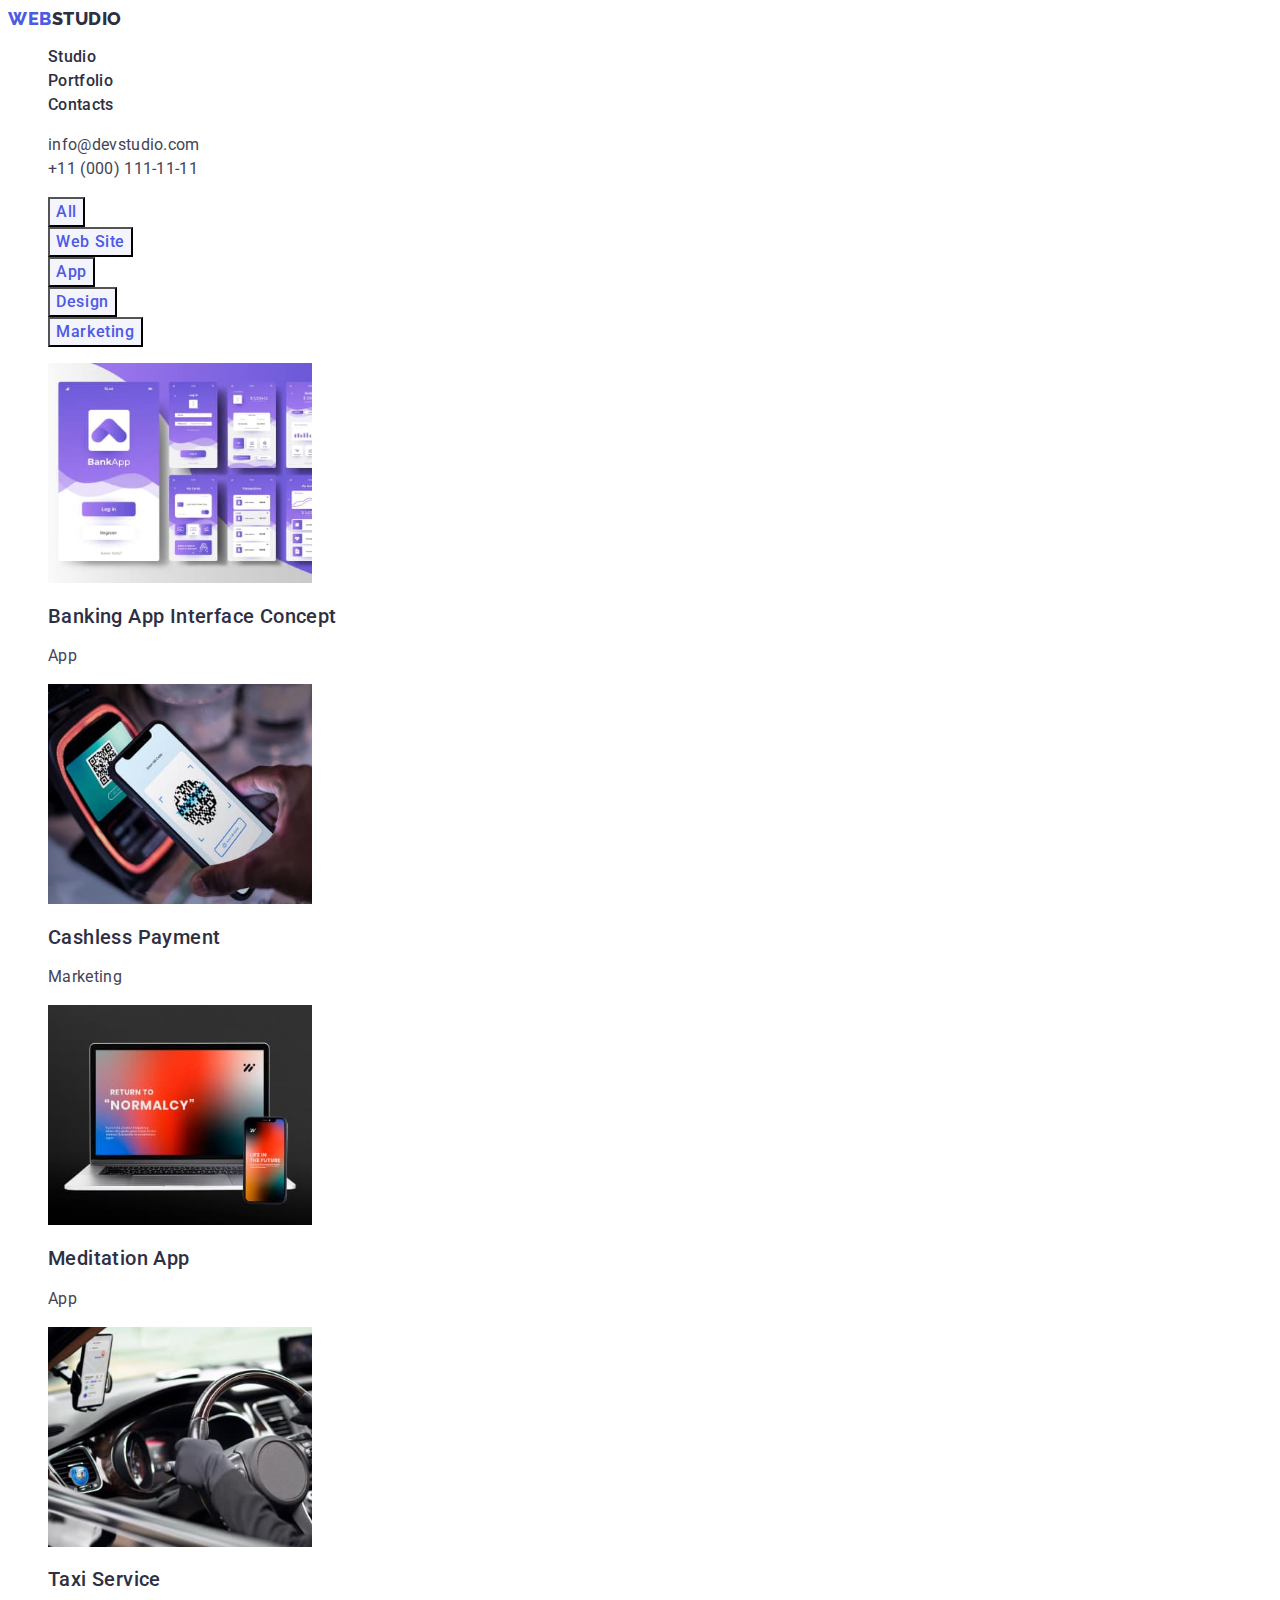
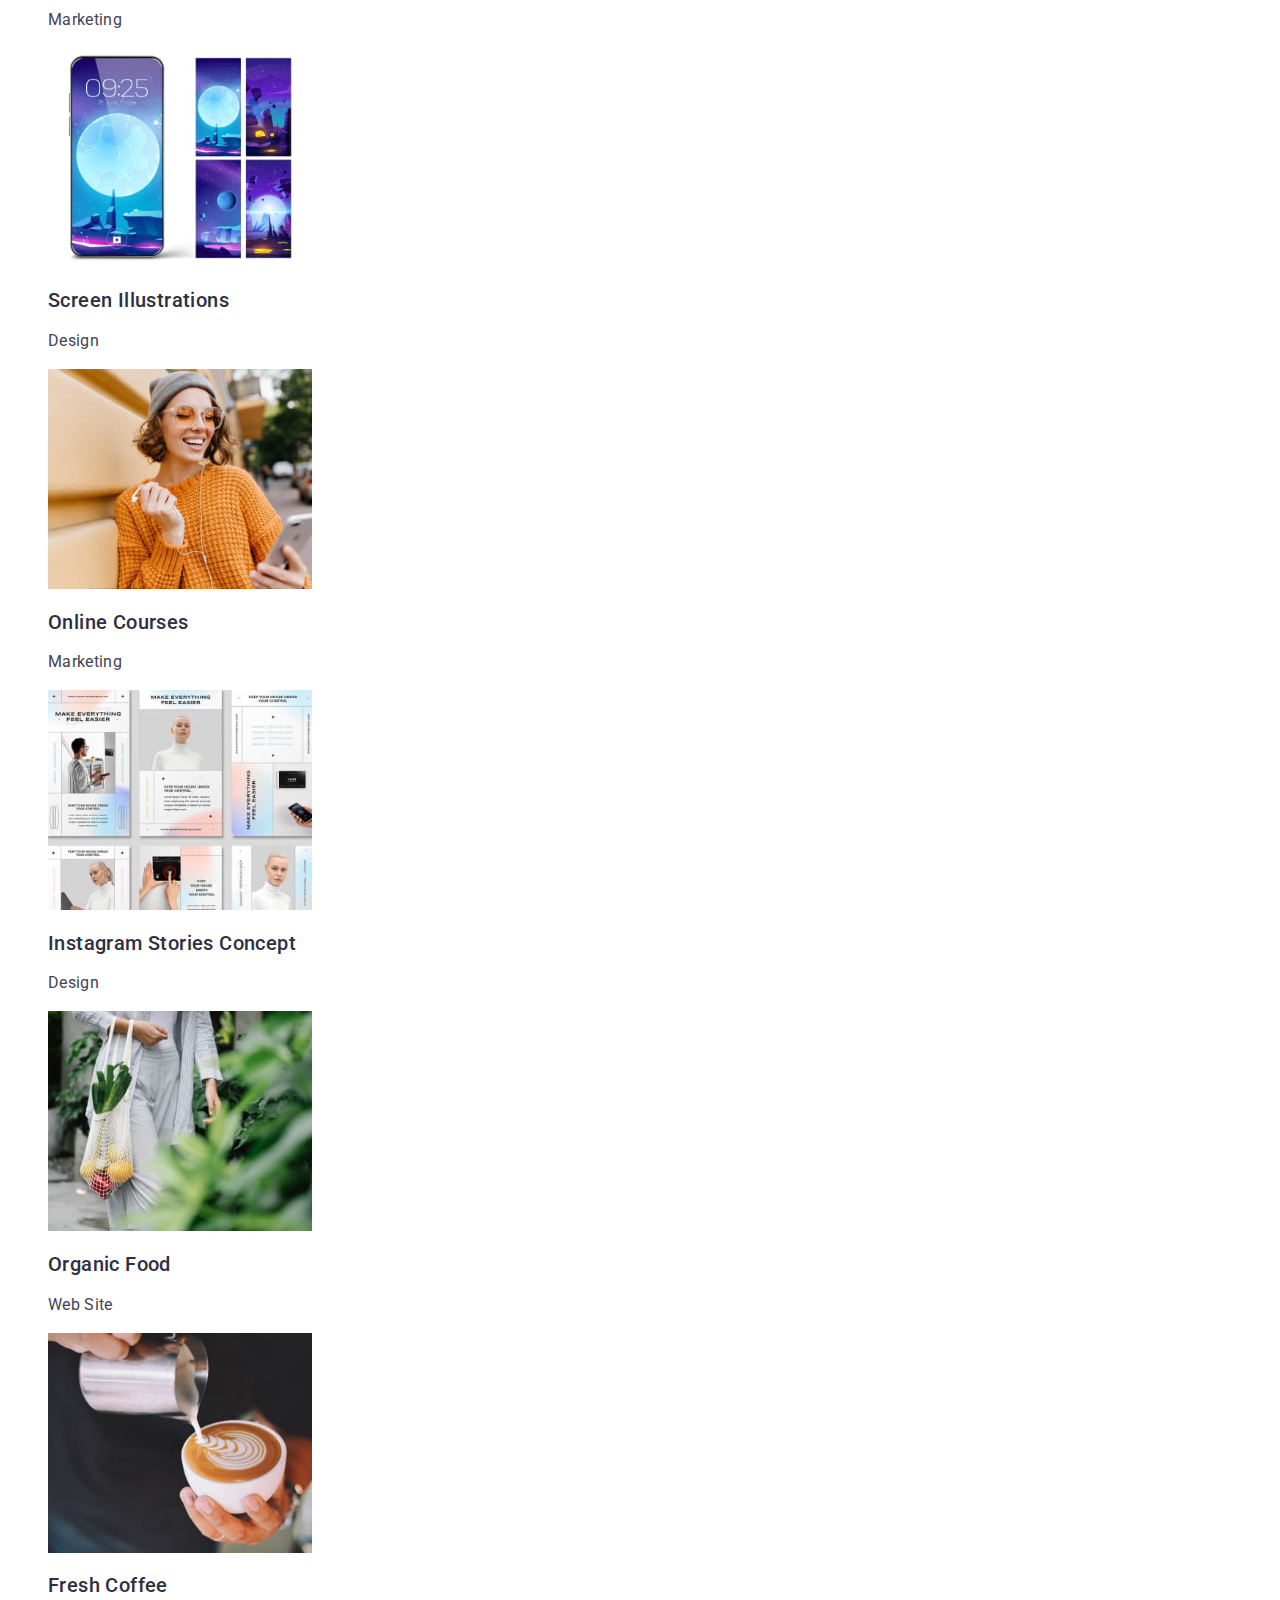
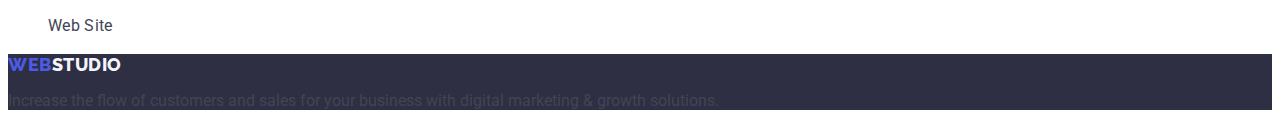
==== commit d88470c9: "update" ====
--- a/portfolio.html
+++ b/portfolio.html
@@ -32,7 +32,7 @@
           </li>
         </ul>
       </nav>
-      <address>
+      <address class="address">
         <ul class="list">
           <li class="list">
             <a class="menu-link link" href="mailto:info@devstudio.com"
--- a/css/styles.css
+++ b/css/styles.css
@@ -3,6 +3,7 @@
   --main-font-family: "Roboto", sans-serif;
   --color-btn:  #4d5ae5;
   --background-btn: #F4F4FD;
+  --paragraph-color: #434455;
 }
 .list_part {
   text-decoration: none;
@@ -29,7 +30,22 @@
   font-size: 16px;
   line-height: 1.5;
   letter-spacing: 0.04em;
-  
+}
+
+.index-open-btn {
+  background-color: #4D5AE5;
+  font-family: var(--main-font-family);
+  font-weight: 500;
+  font-size: 16px;
+  line-height: 1.5;
+  letter-spacing: 0.04em;
+  color: #ffffff;
+}
+
+.index-open-btn:hover,
+.index-open-btn:focus {
+  color: #404BBF;
+  cursor: pointer;
 }
 
 .logo {
@@ -79,6 +95,8 @@
 .modal-open-btn:focus,
 .modal-open-btn:hover {
   background: #404bbf;
+  cursor: pointer;
+  color: #FFFFFF
 }
 
 .title {
@@ -102,6 +120,7 @@
   font-size: 16px;
   line-height: 1.5;
   letter-spacing: 0.02em;
+  color: var(--paragraph-color);
 }
 .address {
   font-style: normal;
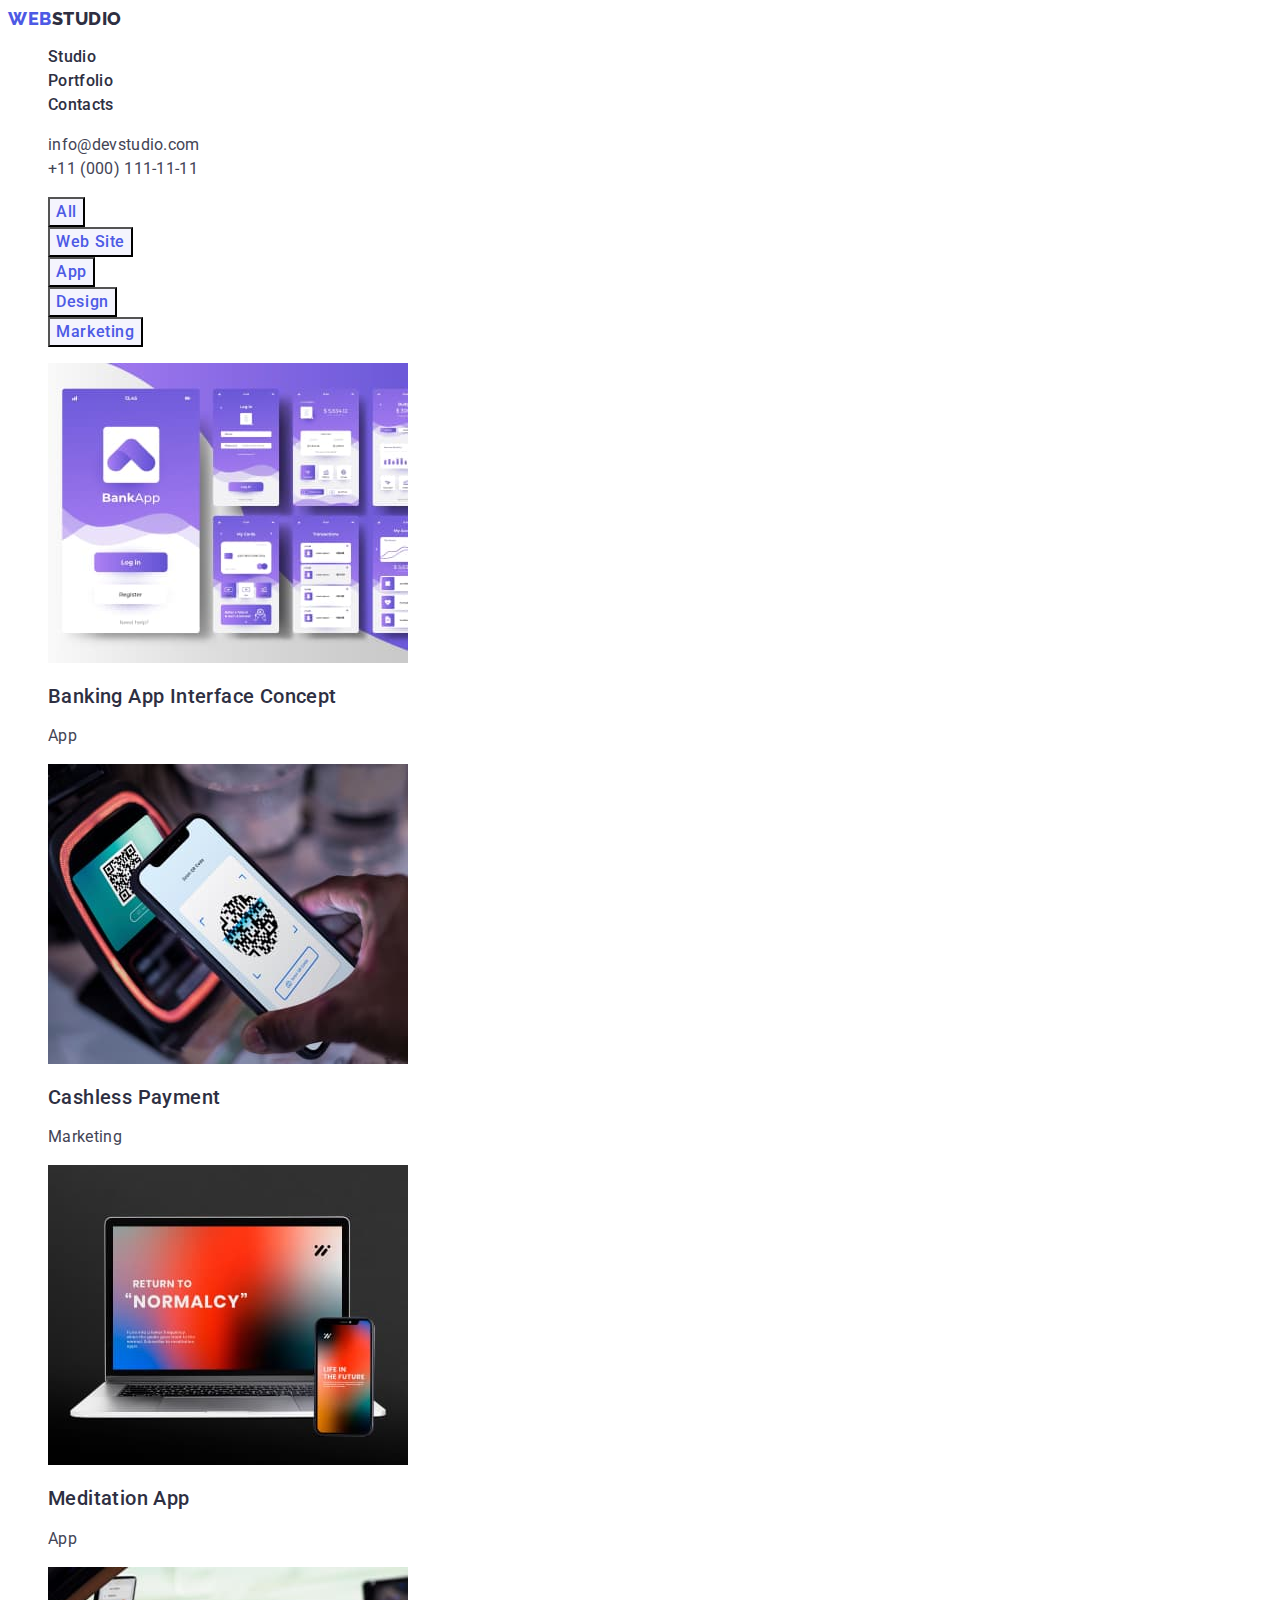
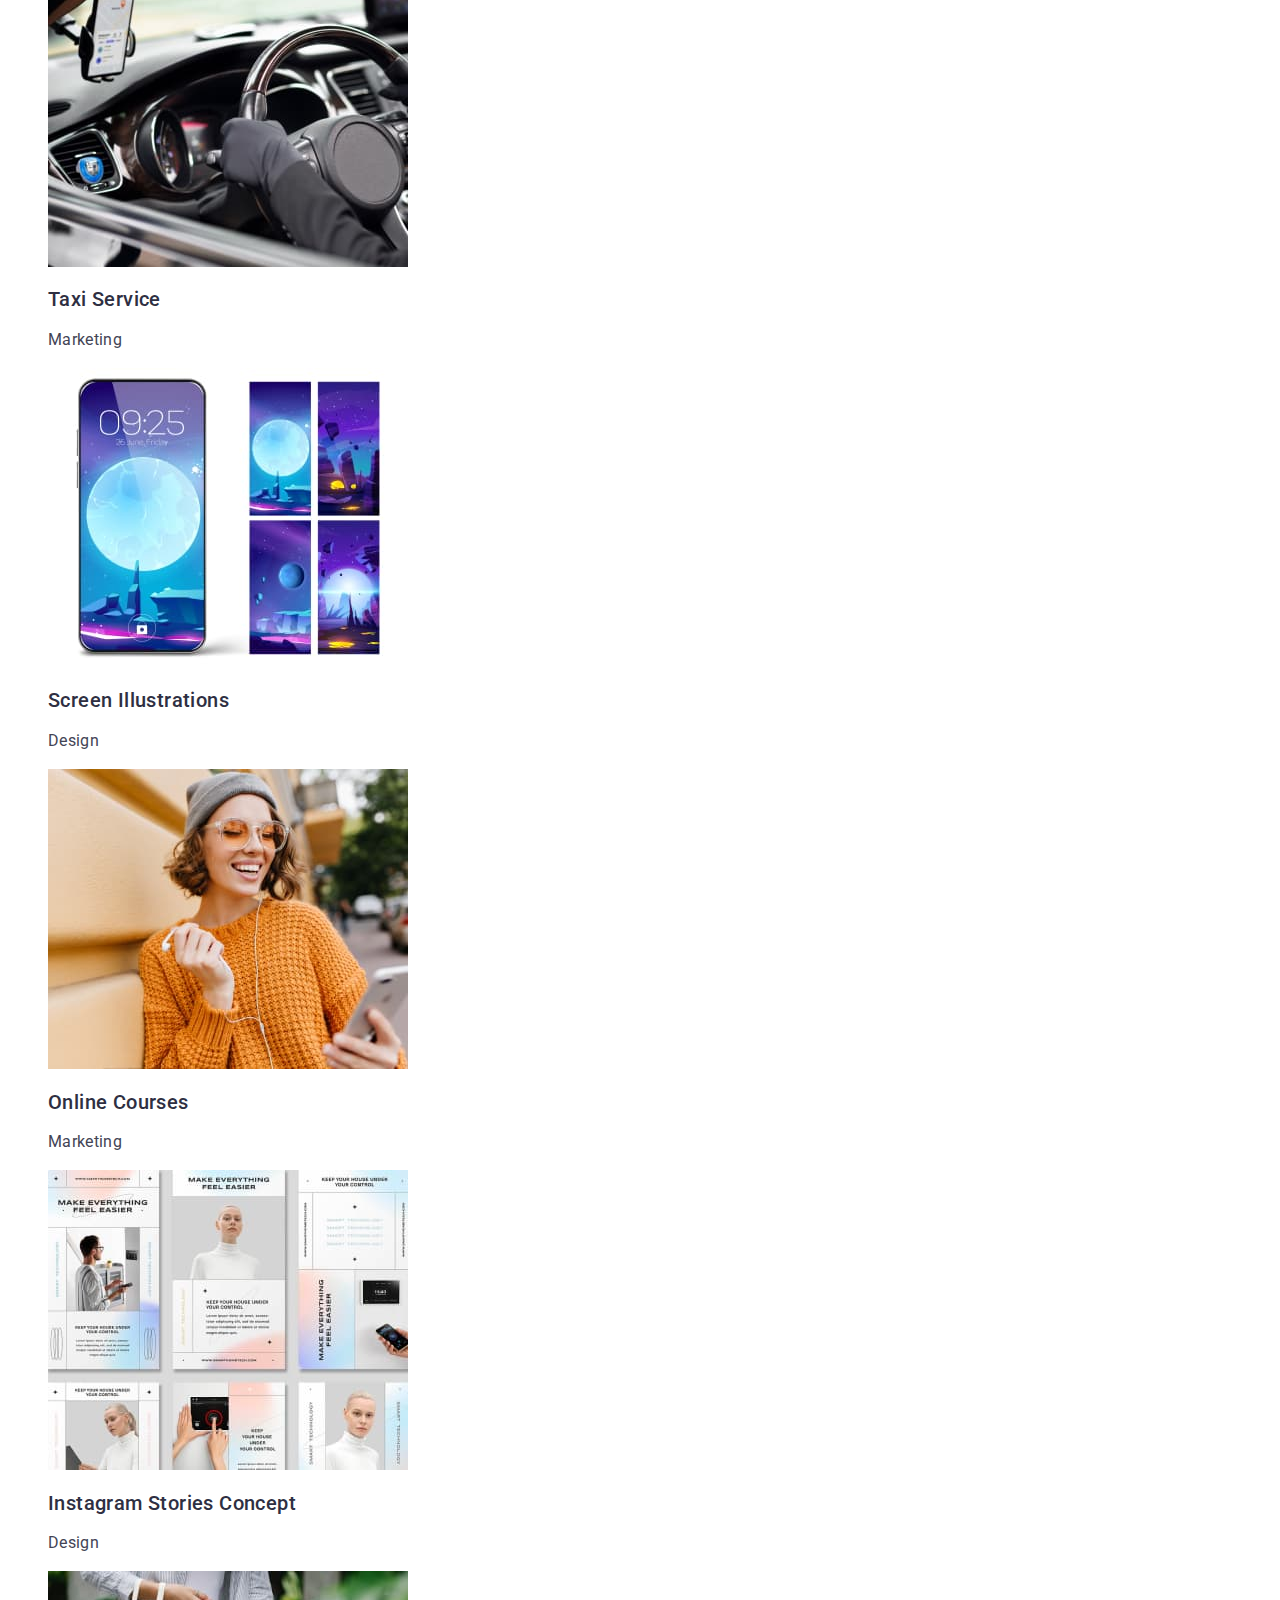
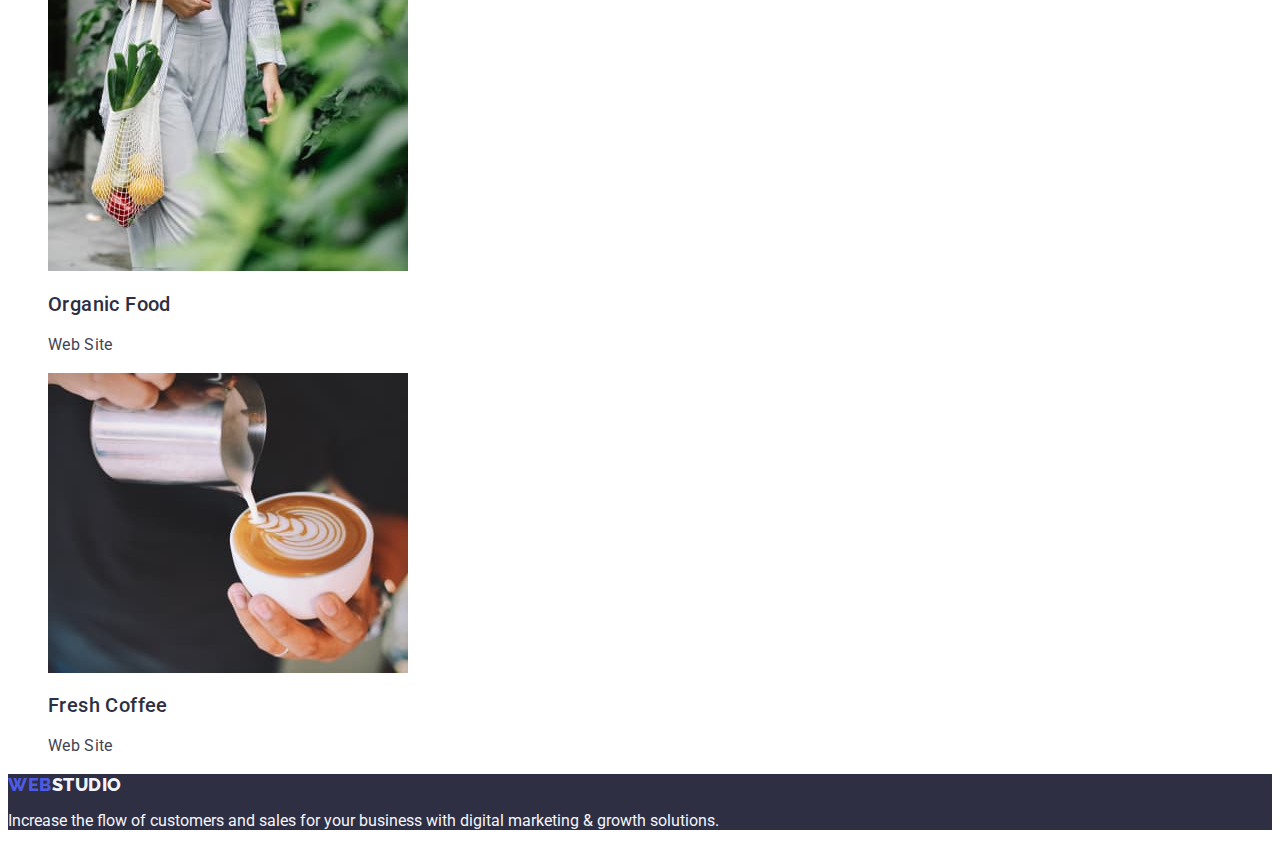
==== commit 9f81ed27: "new" ====
--- a/portfolio.html
+++ b/portfolio.html
@@ -50,7 +50,7 @@
     <main>
       <!-- Filter section -->
       <section class="list">
-        <h1 href="#" hidden>Portfolio</h1>
+        <h1 hidden>Portfolio</h1>
         <ul class="list">
           <li><button class="modal-open-btn" type="button">All</button></li>
           <li>
@@ -66,14 +66,14 @@
         <ul class="list">
           <li>
             <a class="link" href="">
-              <img width="264" src="./images/images_1.jpg" alt="Bank App" />
+              <img width="360" src="./images/images_1.jpg" alt="Bank App" />
               <h2 class="studio-item">Banking App Interface Concept</h2>
               <p class="studio-list">App</p>
             </a>
           </li>
           <li>
             <a class="link" href=""
-              ><img width="264" src="./images/images_2.jpg" alt="Payment" />
+              ><img width="360" src="./images/images_2.jpg" alt="Payment" />
 
               <h2 class="studio-item">Cashless Payment</h2>
               <p class="studio-list">Marketing</p>
@@ -82,7 +82,7 @@
           <li>
             <a class="link" href=""
               ><img
-                width="264"
+                width="360"
                 src="./images/images_3.jpg"
                 alt="Meditation App"
               />
@@ -94,7 +94,7 @@
 
           <li>
             <a class="link" href=""
-              ><img width="264" src="./images/img_1.jpg" alt="Taxi" />
+              ><img width="360" src="./images/img_1.jpg" alt="Taxi" />
 
               <h2 class="studio-item">Taxi Service</h2>
               <p class="studio-list">Marketing</p>
@@ -102,7 +102,7 @@
           </li>
           <li>
             <a class="link" href=""
-              ><img width="264" src="./images/img_2.jpg" alt="Screen" />
+              ><img width="360" src="./images/img_2.jpg" alt="Screen" />
 
               <h2 class="studio-item">Screen Illustrations</h2>
               <p class="studio-list">Design</p>
@@ -110,7 +110,7 @@
           </li>
           <li>
             <a class="link" href=""
-              ><img width="264" src="./images/img_3.jpg" alt="Courses" />
+              ><img width="360" src="./images/img_3.jpg" alt="Courses" />
 
               <h2 class="studio-item">Online Courses</h2>
               <p class="studio-list">Marketing</p>
@@ -119,7 +119,7 @@
 
           <li>
             <a class="link" href=""
-              ><img width="264" src="./images/imag_1.jpg" alt="Inst stories" />
+              ><img width="360" src="./images/imag_1.jpg" alt="Inst stories" />
 
               <h2 class="studio-item">Instagram Stories Concept</h2>
               <p class="studio-list">Design</p>
@@ -127,7 +127,7 @@
           </li>
           <li>
             <a class="link" href=""
-              ><img width="264" src="./images/imag_2.jpg" alt="Food" />
+              ><img width="360" src="./images/imag_2.jpg" alt="Food" />
 
               <h2 class="studio-item">Organic Food</h2>
               <p class="studio-list">Web Site</p>
@@ -135,7 +135,7 @@
           </li>
           <li>
             <a class="link" href=""
-              ><img width="264" src="./images/imag_3.jpg" alt="Coffee" />
+              ><img width="360" src="./images/imag_3.jpg" alt="Coffee" />
               <h2 class="studio-item">Fresh Coffee</h2>
               <p class="studio-list">Web Site</p>
             </a>
@@ -148,7 +148,7 @@
       <a class="logo link" href="./index.html"
         >Web<span class="logo_t logo_b">Studio</span></a
       >
-      <p>
+      <p class="footer-item">
         Increase the flow of customers and sales for your business with digital
         marketing & growth solutions.
       </p>
--- a/css/styles.css
+++ b/css/styles.css
@@ -44,7 +44,7 @@
 
 .index-open-btn:hover,
 .index-open-btn:focus {
-  color: #404BBF;
+  background-color: #404BBF;
   cursor: pointer;
 }
 
@@ -150,3 +150,6 @@
 .footer {
   background-color: #2e2f42;
 }
+.footer-item {
+  color: #F4F4FD;
+}
